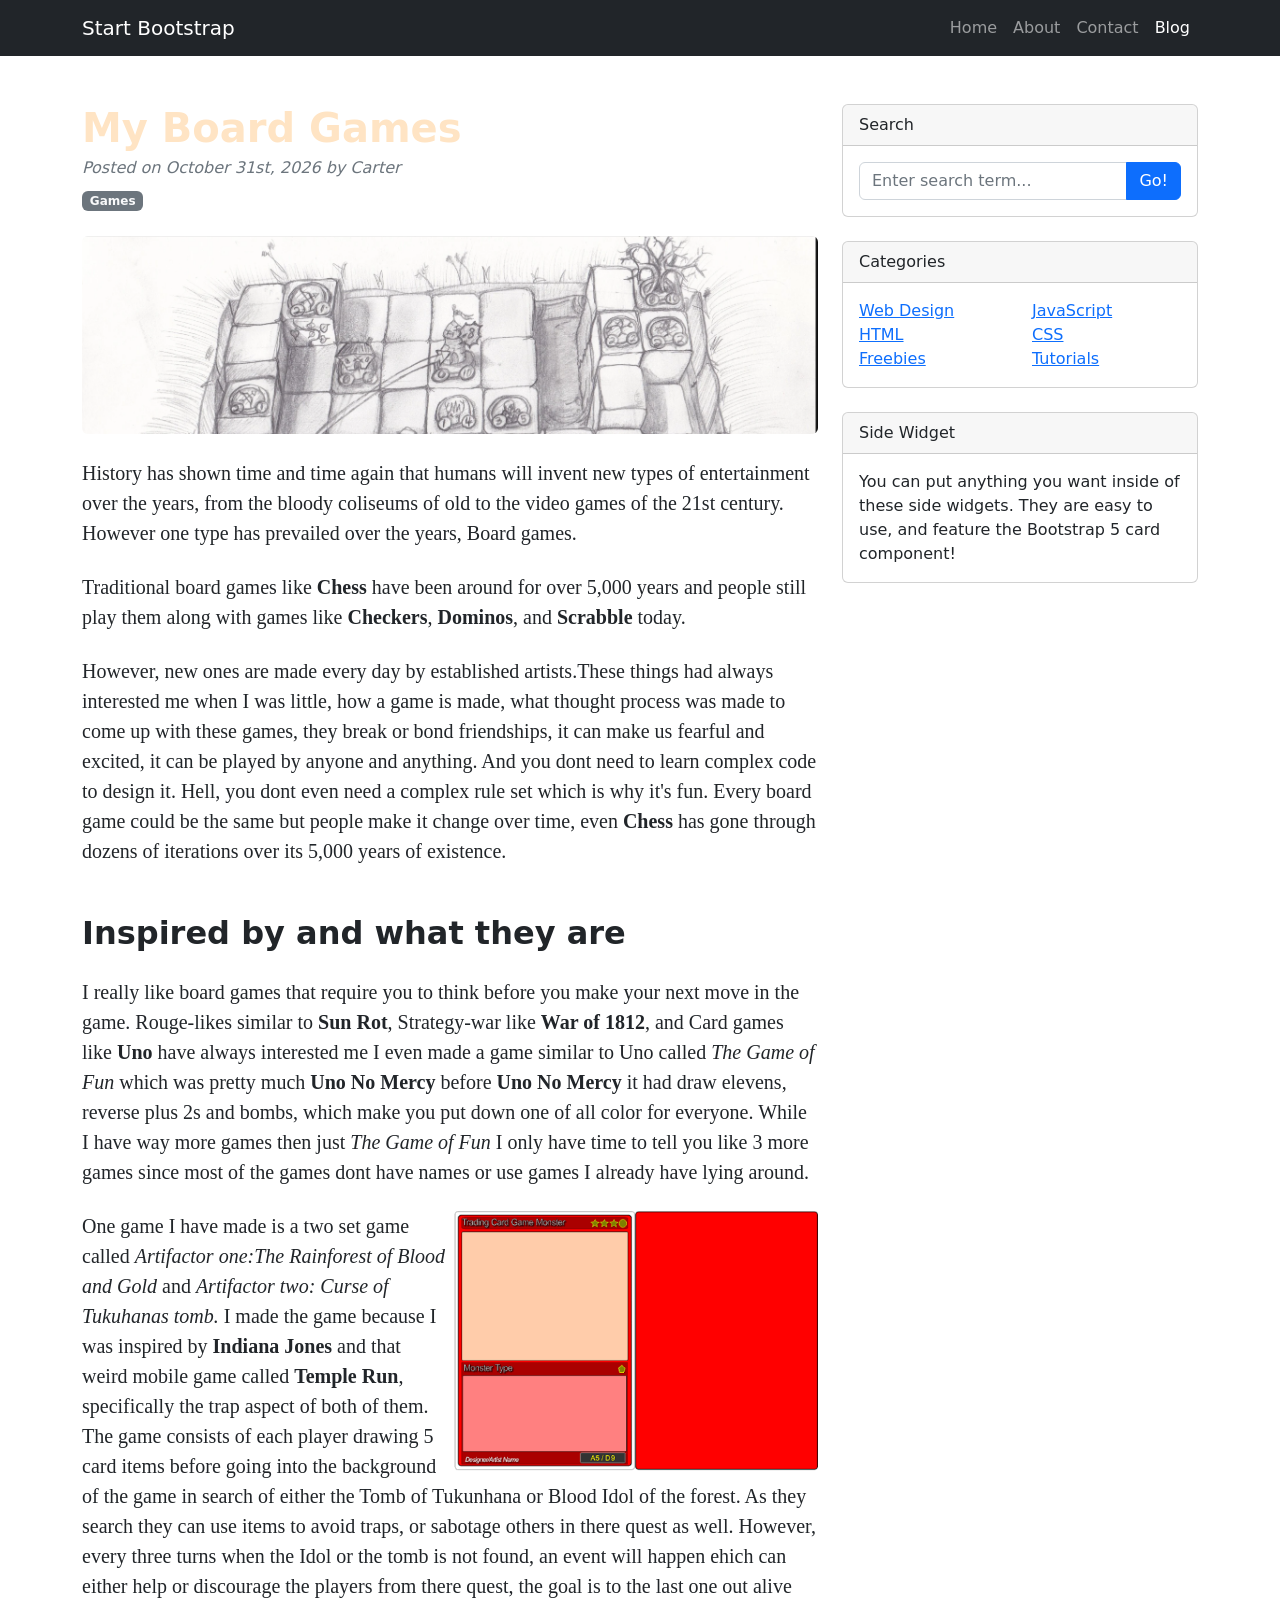
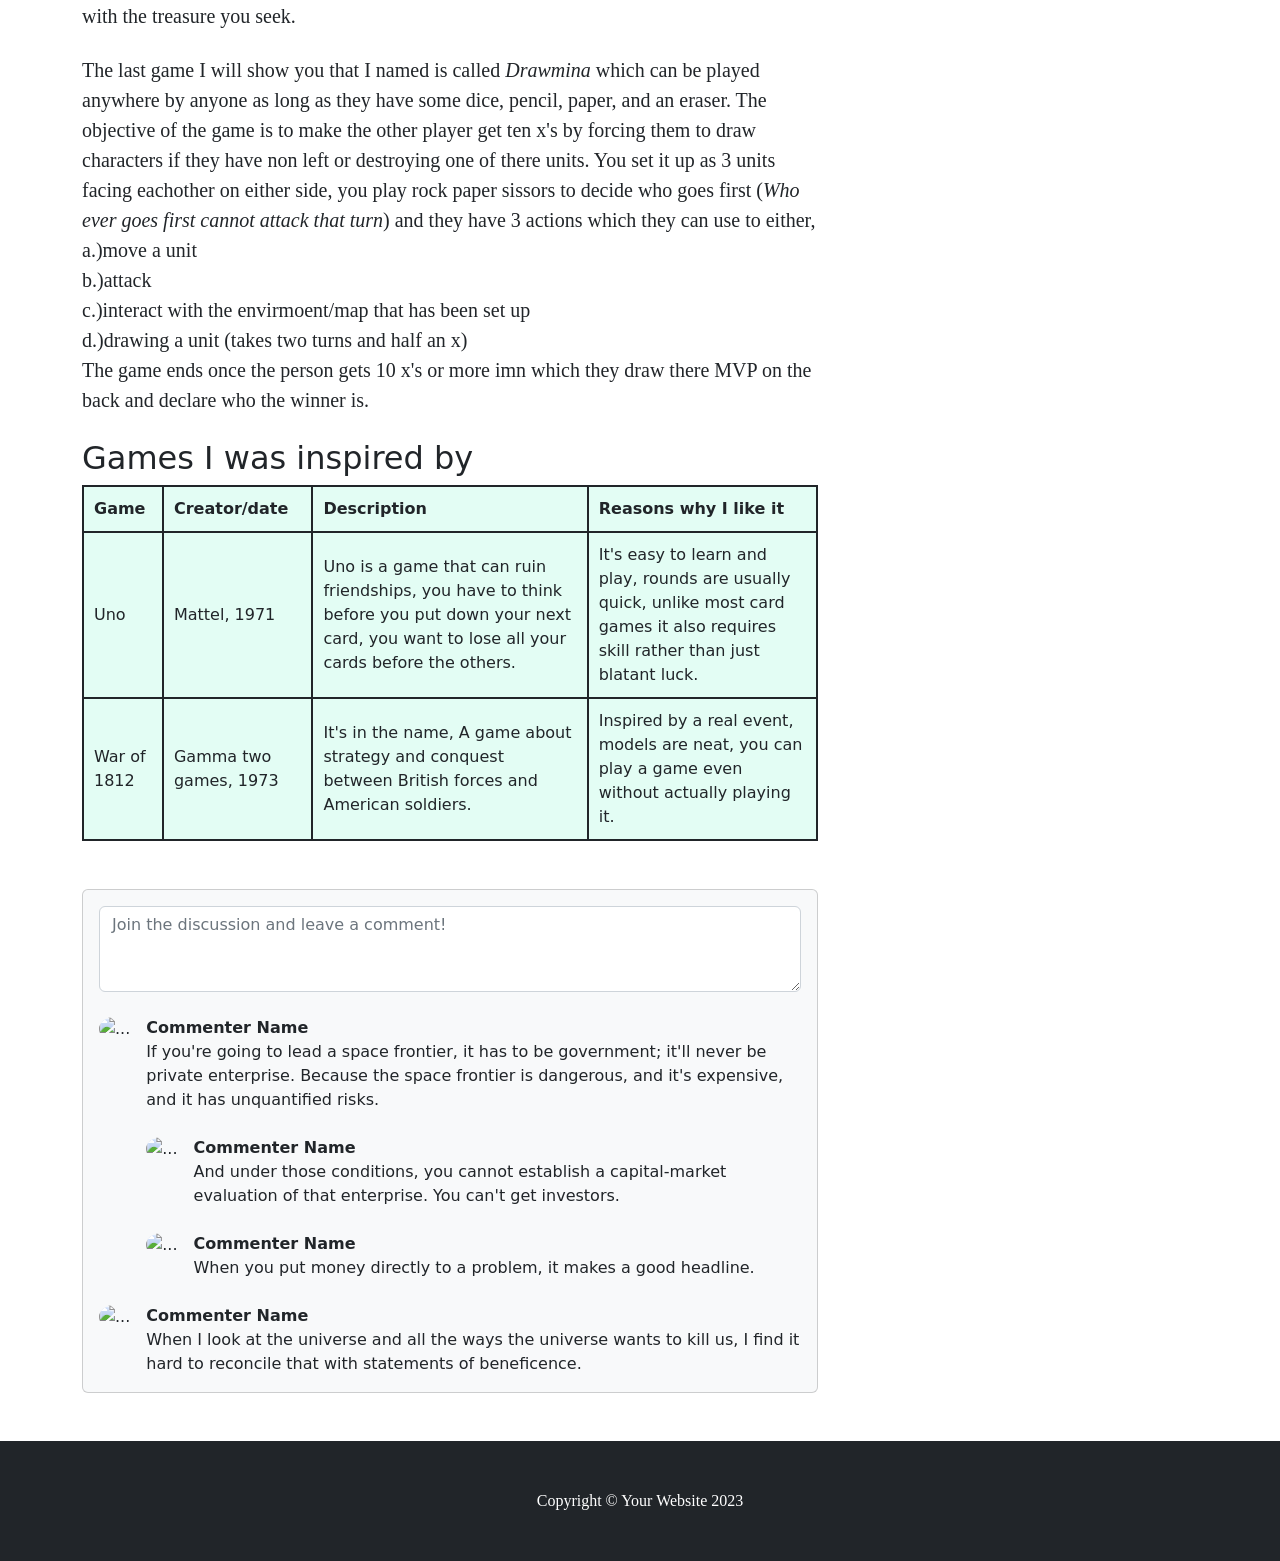
==== board-games/index.html @ 38a7ad21 "final draft" ====
<!DOCTYPE HTML>
<html lang="en"><head>
        <meta charset="utf-8">
        <meta name="viewport" content="width=device-width, initial-scale=1, shrink-to-fit=no">
        <meta name="description" content="">
        <meta name="author" content="">
        <title>Blog Post - Board Games</title>
        <!-- Favicon-->
        <link rel="icon" type="image/x-icon" href="favicon.ico">
        <!-- Core theme CSS (includes Bootstrap) - DON'T TOUCH THIS-->
        <link href="styles.css" rel="stylesheet">
        <!-- YOUR STYLES go in style.css, not styles.css! -->
        <link href="style.css" rel="stylesheet"> 
    </head>
    <body>
        <!-- Responsive navbar-->
        <nav class="navbar navbar-expand-lg navbar-dark bg-dark">
            <div class="container">
                <a class="navbar-brand" href="#!">Start Bootstrap</a>
                <button class="navbar-toggler" type="button" data-bs-toggle="collapse" data-bs-target="#navbarSupportedContent" aria-controls="navbarSupportedContent" aria-expanded="false" aria-label="Toggle navigation"><span class="navbar-toggler-icon"></span></button>
                <div class="collapse navbar-collapse" id="navbarSupportedContent">
                    <ul class="navbar-nav ms-auto mb-2 mb-lg-0">
                        <li class="nav-item"><a class="nav-link" href="../index.html">Home</a></li>
                        <li class="nav-item"><a class="nav-link" href="#!">About</a></li>
                        <li class="nav-item"><a class="nav-link" href="#!">Contact</a></li>
                        <li class="nav-item"><a class="nav-link active" aria-current="page" href="#">Blog</a></li>
                    </ul>
                </div>
            </div>
        </nav>
        <!-- Page content-->
        <div class="container mt-5">
            <div class="row">
                <div class="col-lg-8">
                    <!-- Post content-->
                    <article>
                        <!-- Post header-->
                        <header class="mb-4">
                            <!-- Post title-->
                            <h1 class="fw-bolder mb-1">My Board Games</h1>
                            <!-- Post meta content-->
                            <div class="text-muted fst-italic mb-2">Posted on October 31st, 2026 by Carter</div>
                            <!-- Post categories-->
                            <a class="badge bg-secondary text-decoration-none link-light" href="../index.html">Games</a>
                        </header>
                        <!-- Preview image figure-->
                        <figure class="mb-4"><img class="img-fluid rounded" src="banner.png" alt="..."></figure>
                        <!-- Post content-->
                        <section class="mb-5">
                            <p class="fs-5 mb-4">History has shown time and time again that humans will invent new types of entertainment over the years, from the bloody coliseums of old to the video games of the 21st century. However one type has prevailed over the years, Board games. </p>
                            <p class="fs-5 mb-4">Traditional board games like <strong>Chess</strong> have been around for over 5,000 years and people still play them along with games like <strong>Checkers</strong>, <strong>Dominos</strong>, and <strong>Scrabble</strong> today.</p>
                            <p class="fs-5 mb-4"> However, new ones are made every day by established artists.These things had always interested me when I was little, how a game is made, what thought process was made to come up with these games, they break or bond friendships, it can make us fearful and excited, it can be played by anyone and anything. And you dont need to learn complex code to design it. Hell, you dont even need a complex rule set which is why it's fun. Every board game could be the same but people make it change over time, even <strong>Chess</strong> has gone through dozens of iterations over its 5,000 years of existence.</p>
                            <h2 class="fw-bolder mb-4 mt-5">Inspired by and what they are</h2>
                            <p class="fs-5 mb-4">I really like board games that require you to think before you make your next move in the game. Rouge-likes similar to <strong>Sun Rot</strong>, Strategy-war like <strong>War of 1812</strong>, and Card games like <strong>Uno</strong> have always interested me I even made a game similar to Uno called <em>The Game of Fun</em> which was pretty much <strong>Uno No Mercy</strong> before <strong>Uno No Mercy</strong> it had draw elevens, reverse plus 2s and bombs, which make you put down one of all color for everyone. While I have way more games then just <em>The Game of Fun</em> I only have time to tell you like 3 more games since most of the games dont have names or use games I already have lying around. </p>
                            <img src="redcard.png" width="50%" align="right">
                            <p class="fs-5 mb-4">One game I have made is a two set game called <em>Artifactor one:The Rainforest of Blood and Gold</em> and <em>Artifactor two: Curse of Tukuhanas tomb.</em> I made the game because I was inspired by <strong>Indiana Jones</strong> and that weird mobile game called <strong>Temple Run</strong>, specifically the trap aspect of both of them. The game consists of each player drawing 5 card items before going into the background of the game in search of either the Tomb of Tukunhana or Blood Idol of the forest. As they search they can use items to avoid traps, or sabotage others in there quest as well. However, every three turns when the Idol or the tomb is not found, an event will happen ehich can either help or discourage the players from there quest, the goal is to the last one out alive with the treasure you seek. </p>
                            <p class="fs-5 mb-4">The last game I will show you that I named is called <em>Drawmina</em> which can be played anywhere by anyone as long as they have some dice, pencil, paper, and an eraser. The objective of the game is to make the other player get ten x's by forcing them to draw characters if they have non left or destroying one of there units. You set it up as 3 units facing eachother on either side, you play rock paper sissors to decide who goes first (<em>Who ever goes first cannot attack that turn</em>) and they have 3 actions which they can use to either, 
                                <br>a.)move a unit
                                <br>b.)attack 
                                <br>c.)interact with the envirmoent/map that has been set up
                                <br>d.)drawing a unit (takes two turns and half an x)
                                <br>The game ends once the person gets 10 x's or more imn which they draw there MVP on the back and declare who the winner is.
                            </p>
                            <h2>Games I was inspired by</h2>
                            <table>
                                <tr>
                                    <th>
                                        Game
                                    </th>
                                    <th>
                                        Creator/date
                                    </th>
                                    <th>
                                        Description
                                    </th>
                                    <th>
                                        Reasons why I like it
                                    </th>
                                </tr>
                                <tr>
                                    <td>
                                        Uno
                                    </td>
                                    <td>
                                        Mattel, 1971
                                    </td>
                                    <td>
                                        Uno is a game that can ruin friendships, you have to think before you put down your next card, you want to lose all your cards before the others.
                                    </td>
                                    <td>
                                        It's easy to learn and play, rounds are usually quick, unlike most card games it also requires skill rather than just blatant luck.
                                    </td>
                                </tr>
                                <tr>
                                    <td>
                                        War of 1812
                                    </td>
                                    <td>
                                        Gamma two games, 1973
                                    </td>
                                    <td>
                                        It's in the name, A game about strategy and conquest between British forces and American soldiers.
                                    </td>
                                    <td>
                                        Inspired by a real event, models are neat, you can play a game even without actually playing it.
                                    </td>
                                </tr>
                            </table>
                        </section>
                    </article>
                    <!-- Comments section-->
                    <section class="mb-5">
                        <div class="card bg-light">
                            <div class="card-body">
                                <!-- Comment form-->
                                <form class="mb-4"><textarea class="form-control" rows="3" placeholder="Join the discussion and leave a comment!"></textarea></form>
                                <!-- Comment with nested comments-->
                                <div class="d-flex mb-4">
                                    <!-- Parent comment-->
                                    <div class="flex-shrink-0"><img class="rounded-circle" src="https://dummyimage.com/50x50/ced4da/6c757d.jpg" alt="..."></div>
                                    <div class="ms-3">
                                        <div class="fw-bold">Commenter Name</div>
                                        If you're going to lead a space frontier, it has to be government; it'll never be private enterprise. Because the space frontier is dangerous, and it's expensive, and it has unquantified risks.
                                        <!-- Child comment 1-->
                                        <div class="d-flex mt-4">
                                            <div class="flex-shrink-0"><img class="rounded-circle" src="https://dummyimage.com/50x50/ced4da/6c757d.jpg" alt="..."></div>
                                            <div class="ms-3">
                                                <div class="fw-bold">Commenter Name</div>
                                                And under those conditions, you cannot establish a capital-market evaluation of that enterprise. You can't get investors.
                                            </div>
                                        </div>
                                        <!-- Child comment 2-->
                                        <div class="d-flex mt-4">
                                            <div class="flex-shrink-0"><img class="rounded-circle" src="https://dummyimage.com/50x50/ced4da/6c757d.jpg" alt="..."></div>
                                            <div class="ms-3">
                                                <div class="fw-bold">Commenter Name</div>
                                                When you put money directly to a problem, it makes a good headline.
                                            </div>
                                        </div>
                                    </div>
                                </div>
                                <!-- Single comment-->
                                <div class="d-flex">
                                    <div class="flex-shrink-0"><img class="rounded-circle" src="https://dummyimage.com/50x50/ced4da/6c757d.jpg" alt="..."></div>
                                    <div class="ms-3">
                                        <div class="fw-bold">Commenter Name</div>
                                        When I look at the universe and all the ways the universe wants to kill us, I find it hard to reconcile that with statements of beneficence.
                                    </div>
                                </div>
                            </div>
                        </div>
                    </section>
                </div>
                <!-- Side widgets-->
                <div class="col-lg-4">
                    <!-- Search widget-->
                    <div class="card mb-4">
                        <div class="card-header">Search</div>
                        <div class="card-body">
                            <div class="input-group">
                                <input class="form-control" type="text" placeholder="Enter search term..." aria-label="Enter search term..." aria-describedby="button-search">
                                <button class="btn btn-primary" id="button-search" type="button">Go!</button>
                            </div>
                        </div>
                    </div>
                    <!-- Categories widget-->
                    <div class="card mb-4">
                        <div class="card-header">Categories</div>
                        <div class="card-body">
                            <div class="row">
                                <div class="col-sm-6">
                                    <ul class="list-unstyled mb-0">
                                        <li><a href="#!">Web Design</a></li>
                                        <li><a href="#!">HTML</a></li>
                                        <li><a href="#!">Freebies</a></li>
                                    </ul>
                                </div>
                                <div class="col-sm-6">
                                    <ul class="list-unstyled mb-0">
                                        <li><a href="#!">JavaScript</a></li>
                                        <li><a href="#!">CSS</a></li>
                                        <li><a href="#!">Tutorials</a></li>
                                    </ul>
                                </div>
                            </div>
                        </div>
                    </div>
                    <!-- Side widget-->
                    <div class="card mb-4">
                        <div class="card-header">Side Widget</div>
                        <div class="card-body">You can put anything you want inside of these side widgets. They are easy to use, and feature the Bootstrap 5 card component!</div>
                    </div>
                </div>
            </div>
        </div>
        <!-- Footer-->
        <footer class="py-5 bg-dark">
            <div class="container"><p class="m-0 text-center text-white">Copyright © Your Website 2023</p></div>
        </footer>
        <!-- Bootstrap core JS-->
        <script src="https://cdn.jsdelivr.net/npm/bootstrap@5.2.3/dist/js/bootstrap.bundle.min.js"></script>
        <!-- Core theme JS-->
        <script src="js/scripts.js"></script>
    

</body></html>
---- board-games/style.css ----
/* LEAVE THESE */

/* NEW CSS HERE */
h1 {color:bisque;}
table, th, td {
    background-color:rgb(227, 253, 244); 
    border:2px solid;
    padding:10px
}
p {font-family:Georgia;}
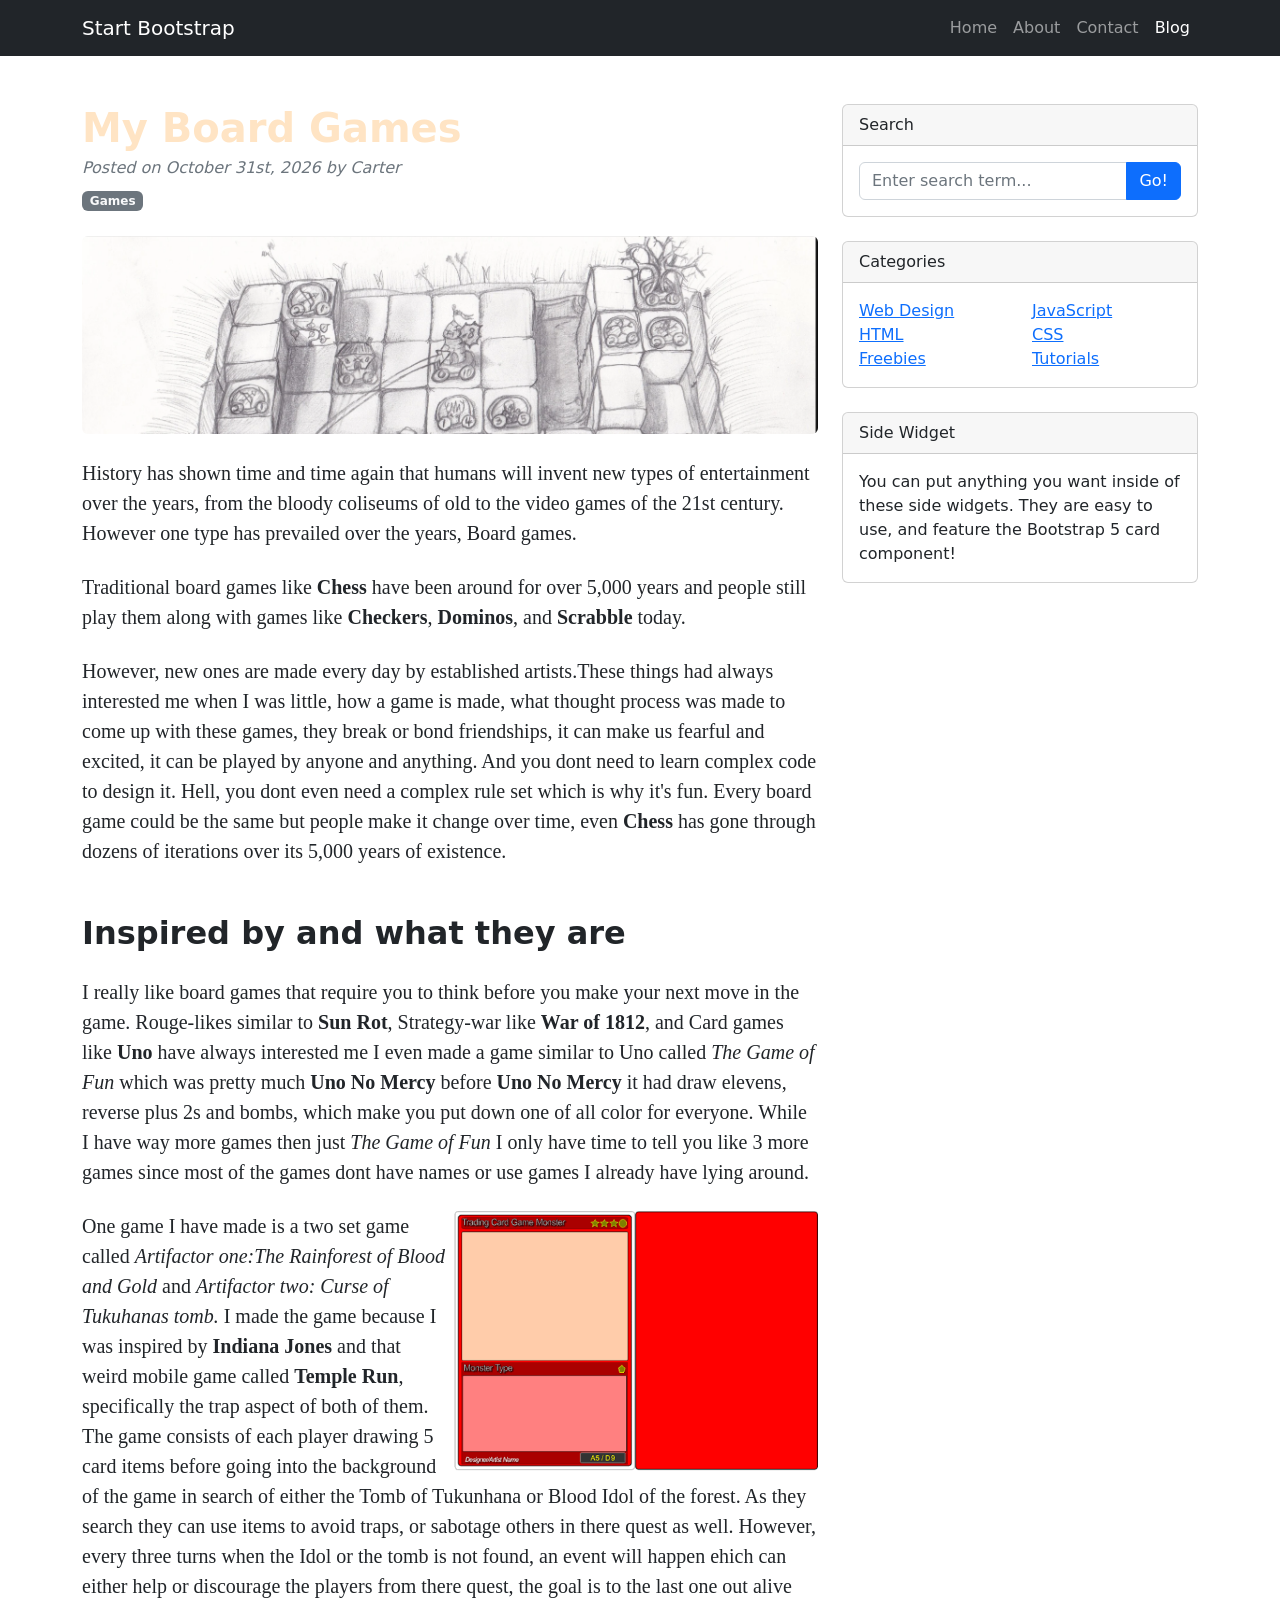
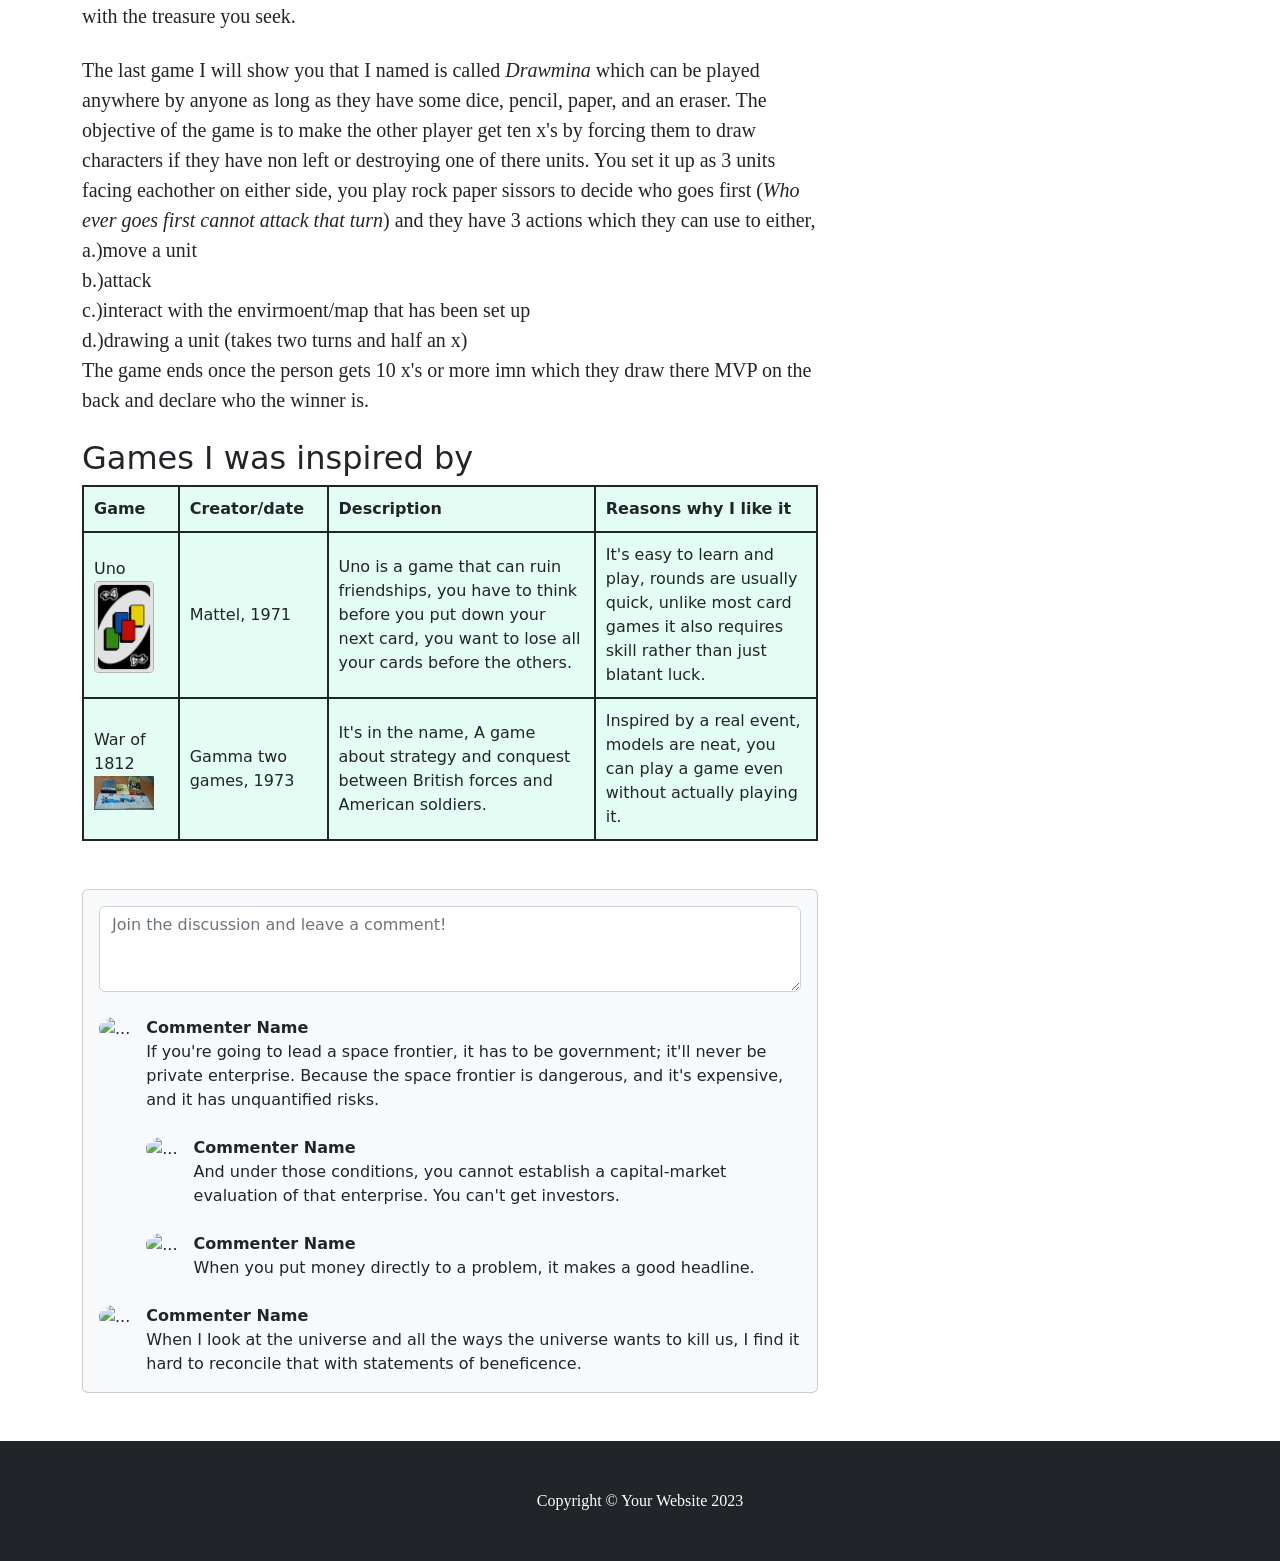
==== commit a422752f: "Add yar images" ====
--- a/board-games/index.html
+++ b/board-games/index.html
@@ -80,6 +80,7 @@
                                 <tr>
                                     <td>
                                         Uno
+                                        <a href="uno.jpg"><img src="uno.jpg" width="60px"></a>
                                     </td>
                                     <td>
                                         Mattel, 1971
@@ -94,6 +95,7 @@
                                 <tr>
                                     <td>
                                         War of 1812
+                                        <a href="1812.png"><img src="1812.png" width=60px></a>
                                     </td>
                                     <td>
                                         Gamma two games, 1973
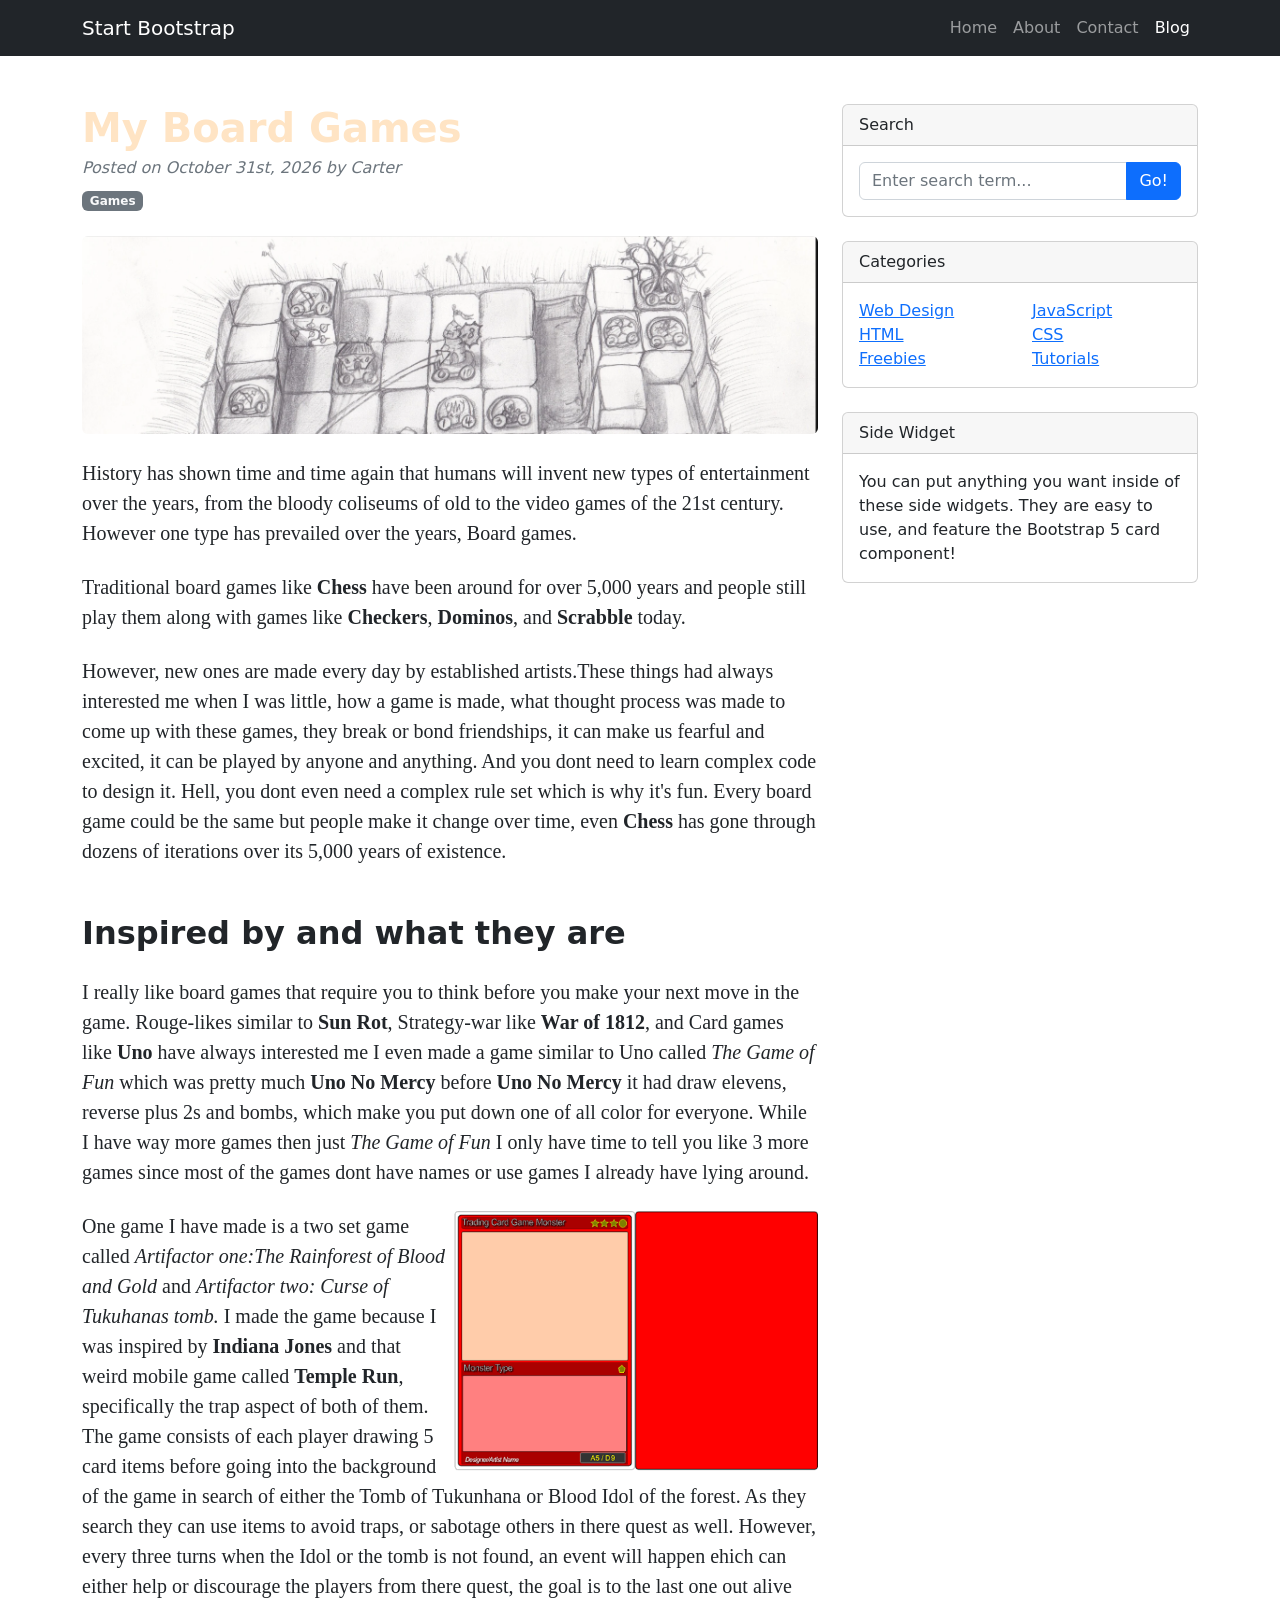
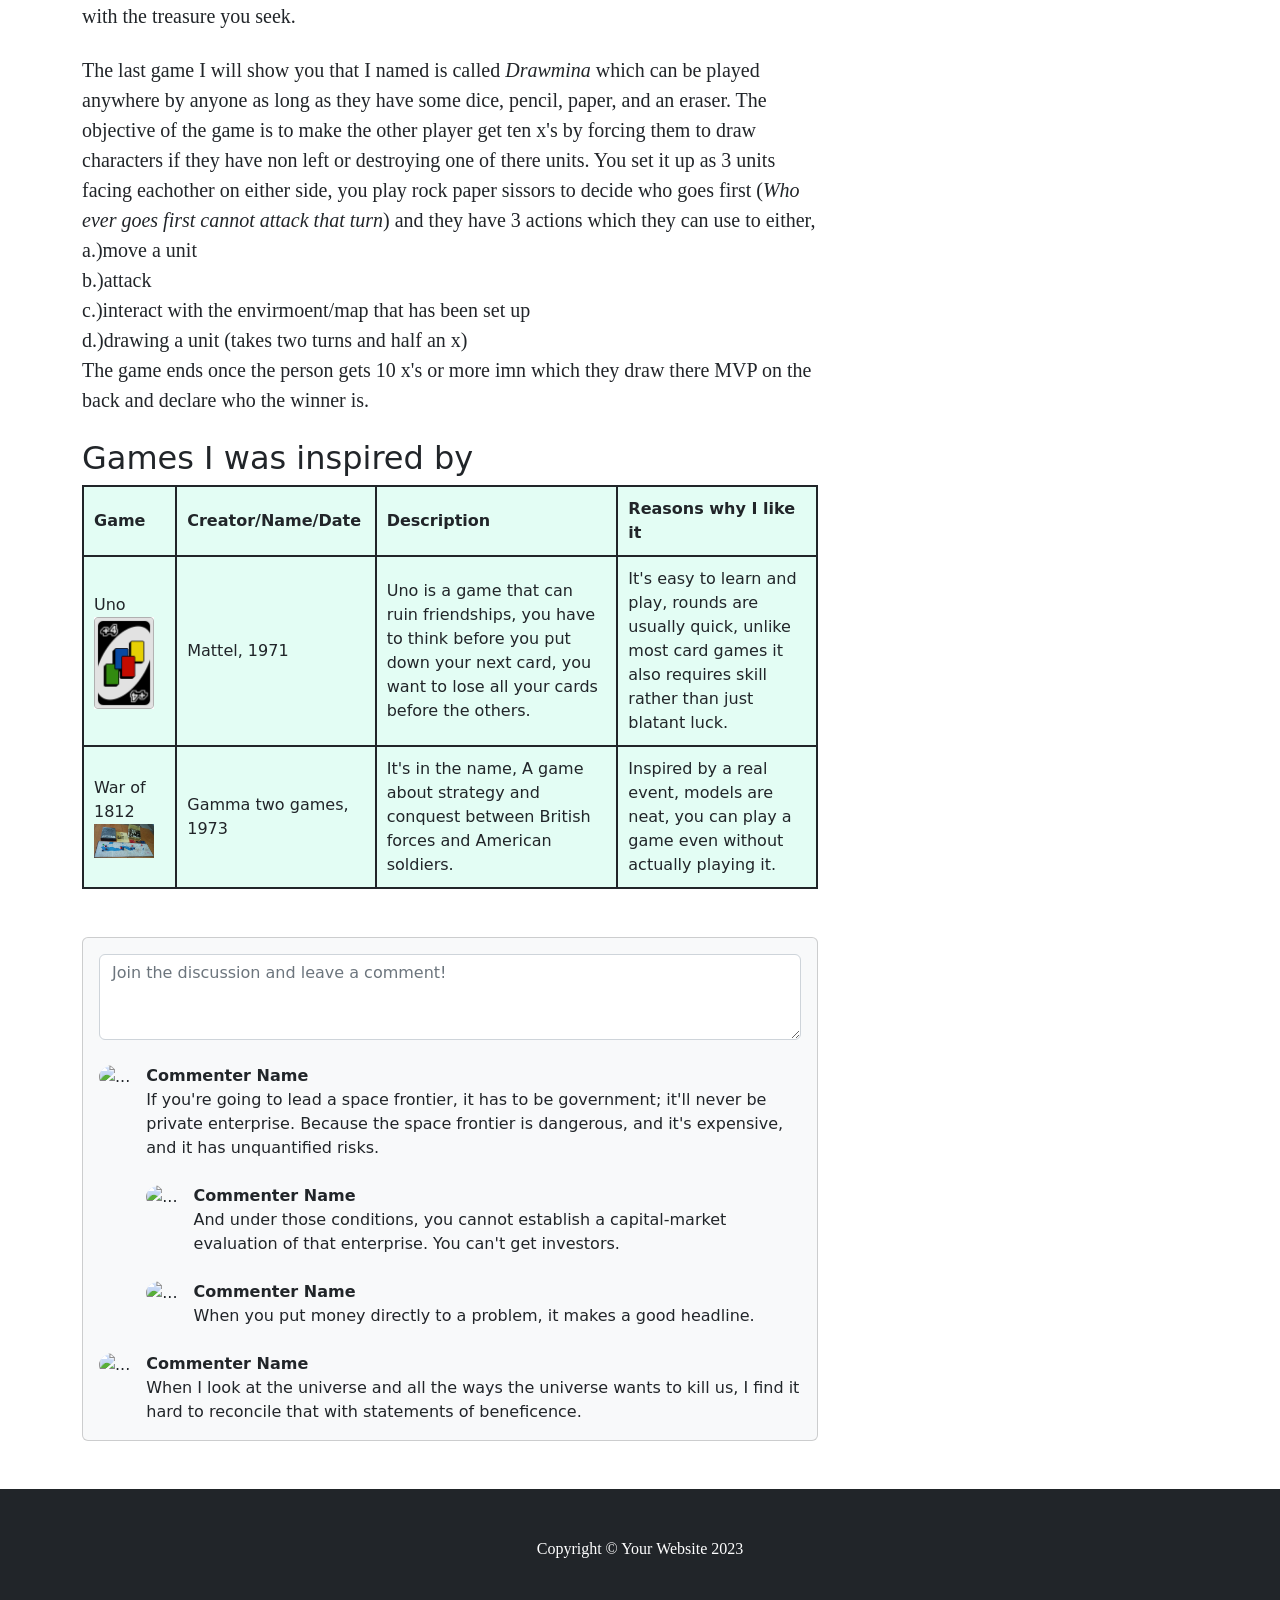
==== commit 3a17bf8f: "um11111" ====
--- a/board-games/index.html
+++ b/board-games/index.html
@@ -68,7 +68,7 @@
                                         Game
                                     </th>
                                     <th>
-                                        Creator/date
+                                        Creator/Name/Date
                                     </th>
                                     <th>
                                         Description
@@ -83,6 +83,7 @@
                                         <a href="uno.jpg"><img src="uno.jpg" width="60px"></a>
                                     </td>
                                     <td>
+                                       
                                         Mattel, 1971
                                     </td>
                                     <td>
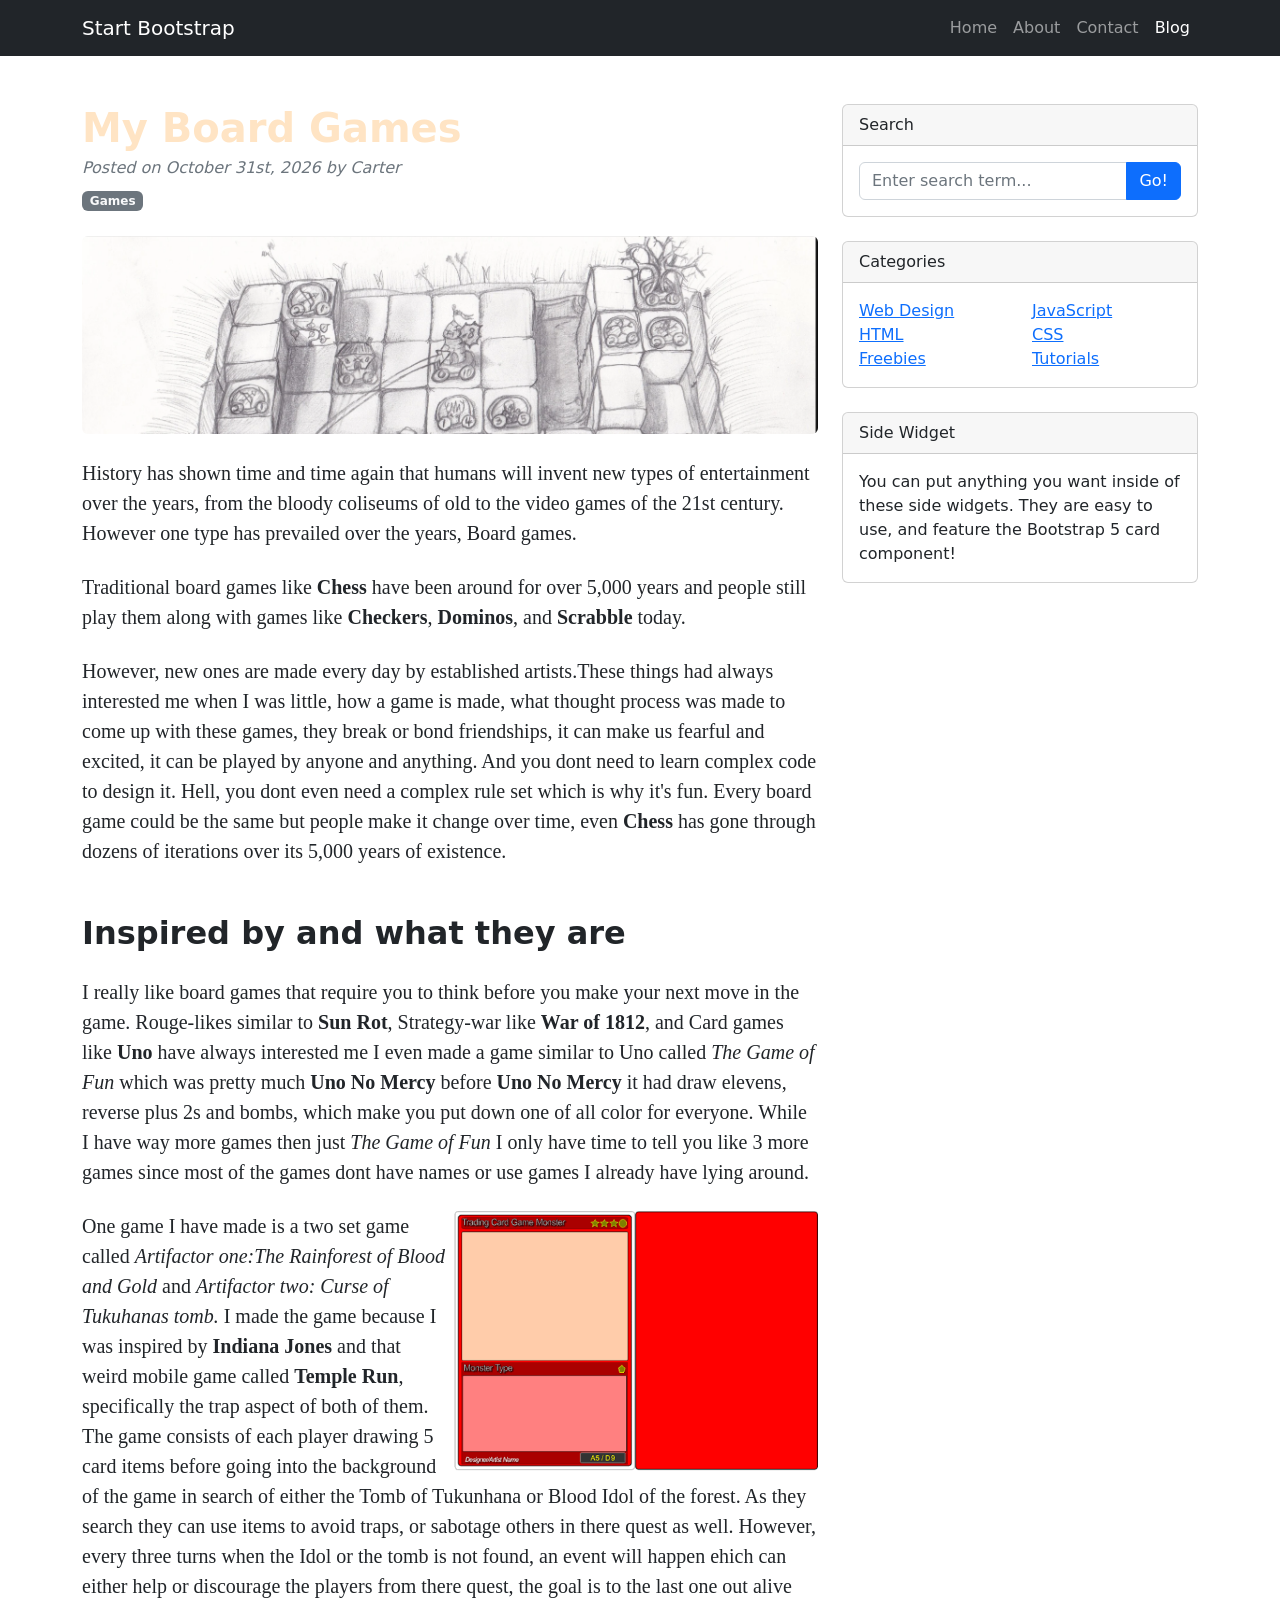
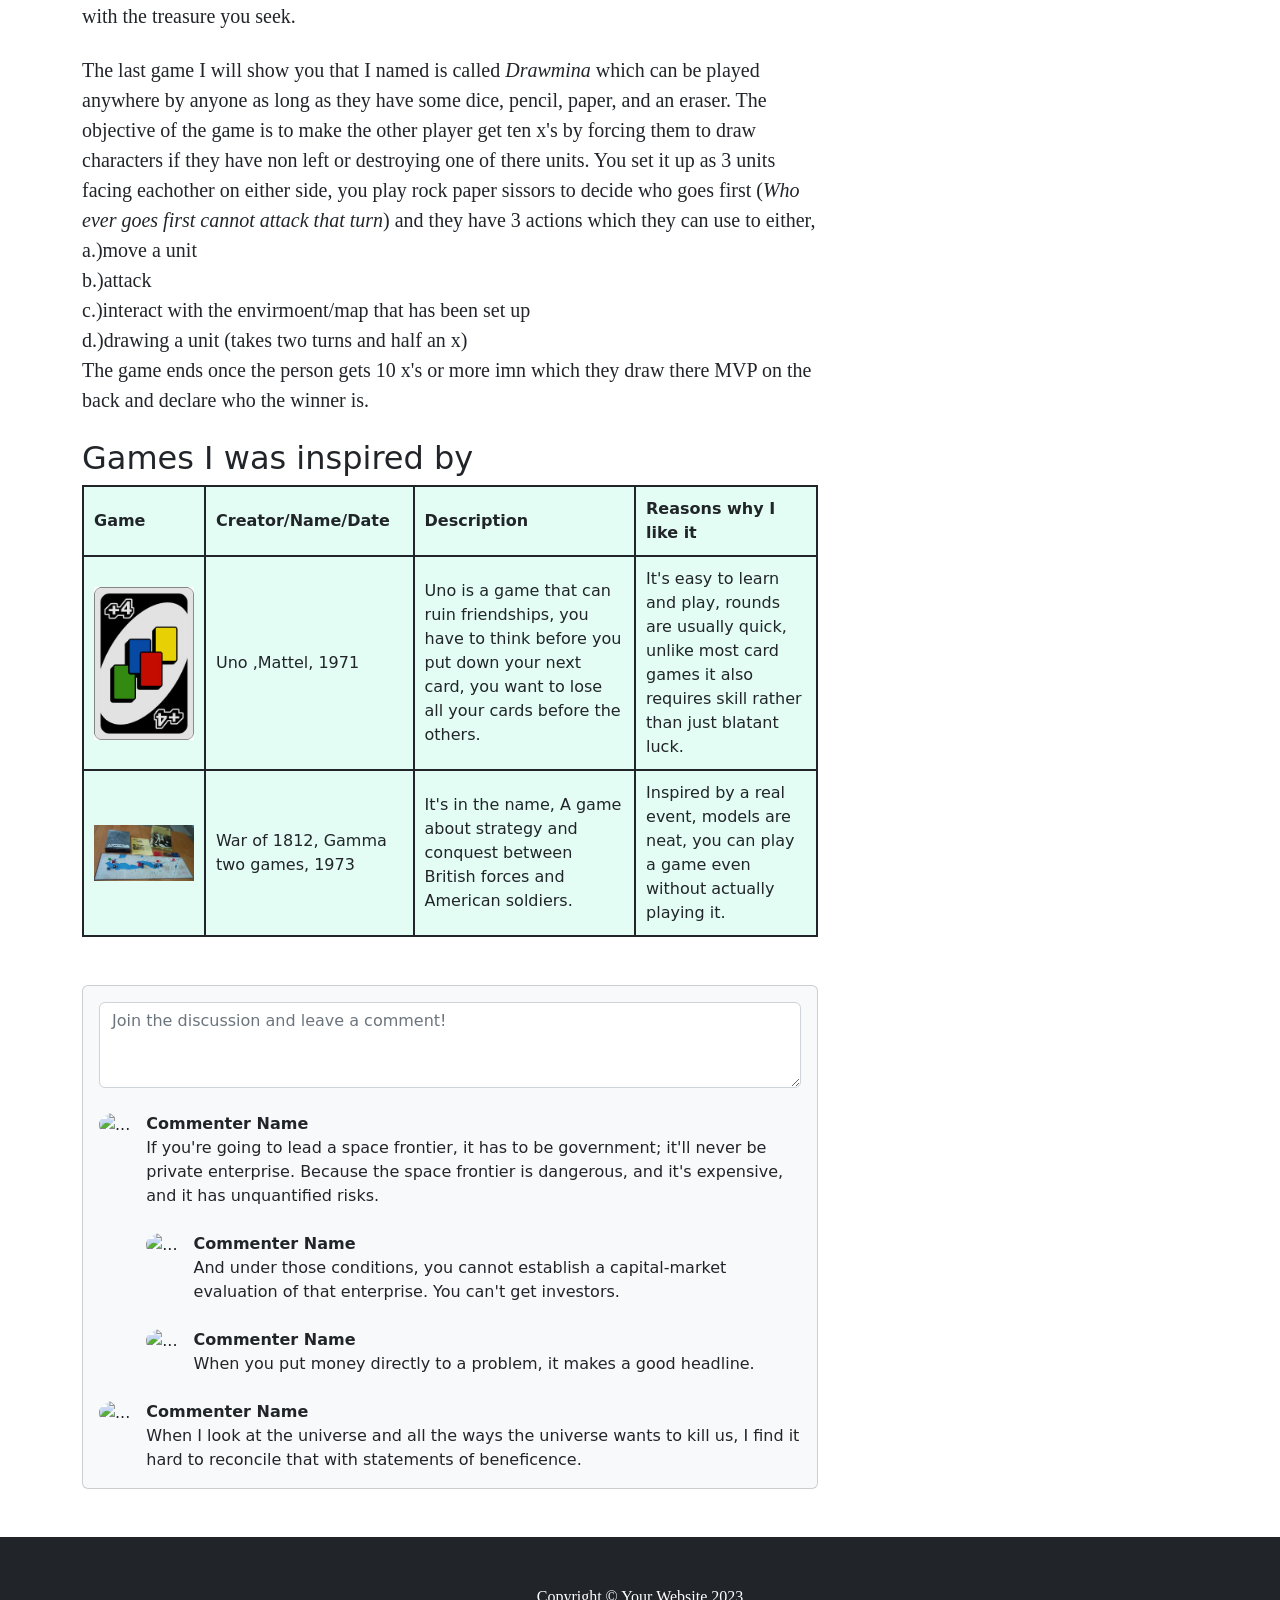
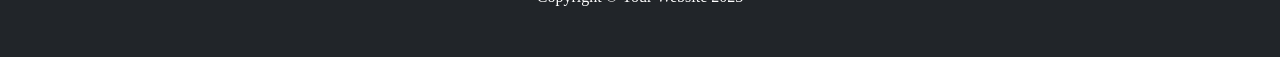
==== commit 3c0eddbe: "ONEMORETIME" ====
--- a/board-games/index.html
+++ b/board-games/index.html
@@ -79,12 +79,12 @@
                                 </tr>
                                 <tr>
                                     <td>
-                                        Uno
-                                        <a href="uno.jpg"><img src="uno.jpg" width="60px"></a>
-                                    </td>
-                                    <td>
                                        
-                                        Mattel, 1971
+                                        <a href="uno.jpg"><img src="uno.jpg" width="100px"></a>
+                                    </td>
+                                    <td>
+                                       Uno
+                                        ,Mattel, 1971
                                     </td>
                                     <td>
                                         Uno is a game that can ruin friendships, you have to think before you put down your next card, you want to lose all your cards before the others.
@@ -95,11 +95,11 @@
                                 </tr>
                                 <tr>
                                     <td>
-                                        War of 1812
-                                        <a href="1812.png"><img src="1812.png" width=60px></a>
-                                    </td>
-                                    <td>
-                                        Gamma two games, 1973
+                                        
+                                        <a href="1812.png"><img src="1812.png" width=100px></a>
+                                    </td>
+                                    <td>
+                                        War of 1812, Gamma two games, 1973
                                     </td>
                                     <td>
                                         It's in the name, A game about strategy and conquest between British forces and American soldiers.
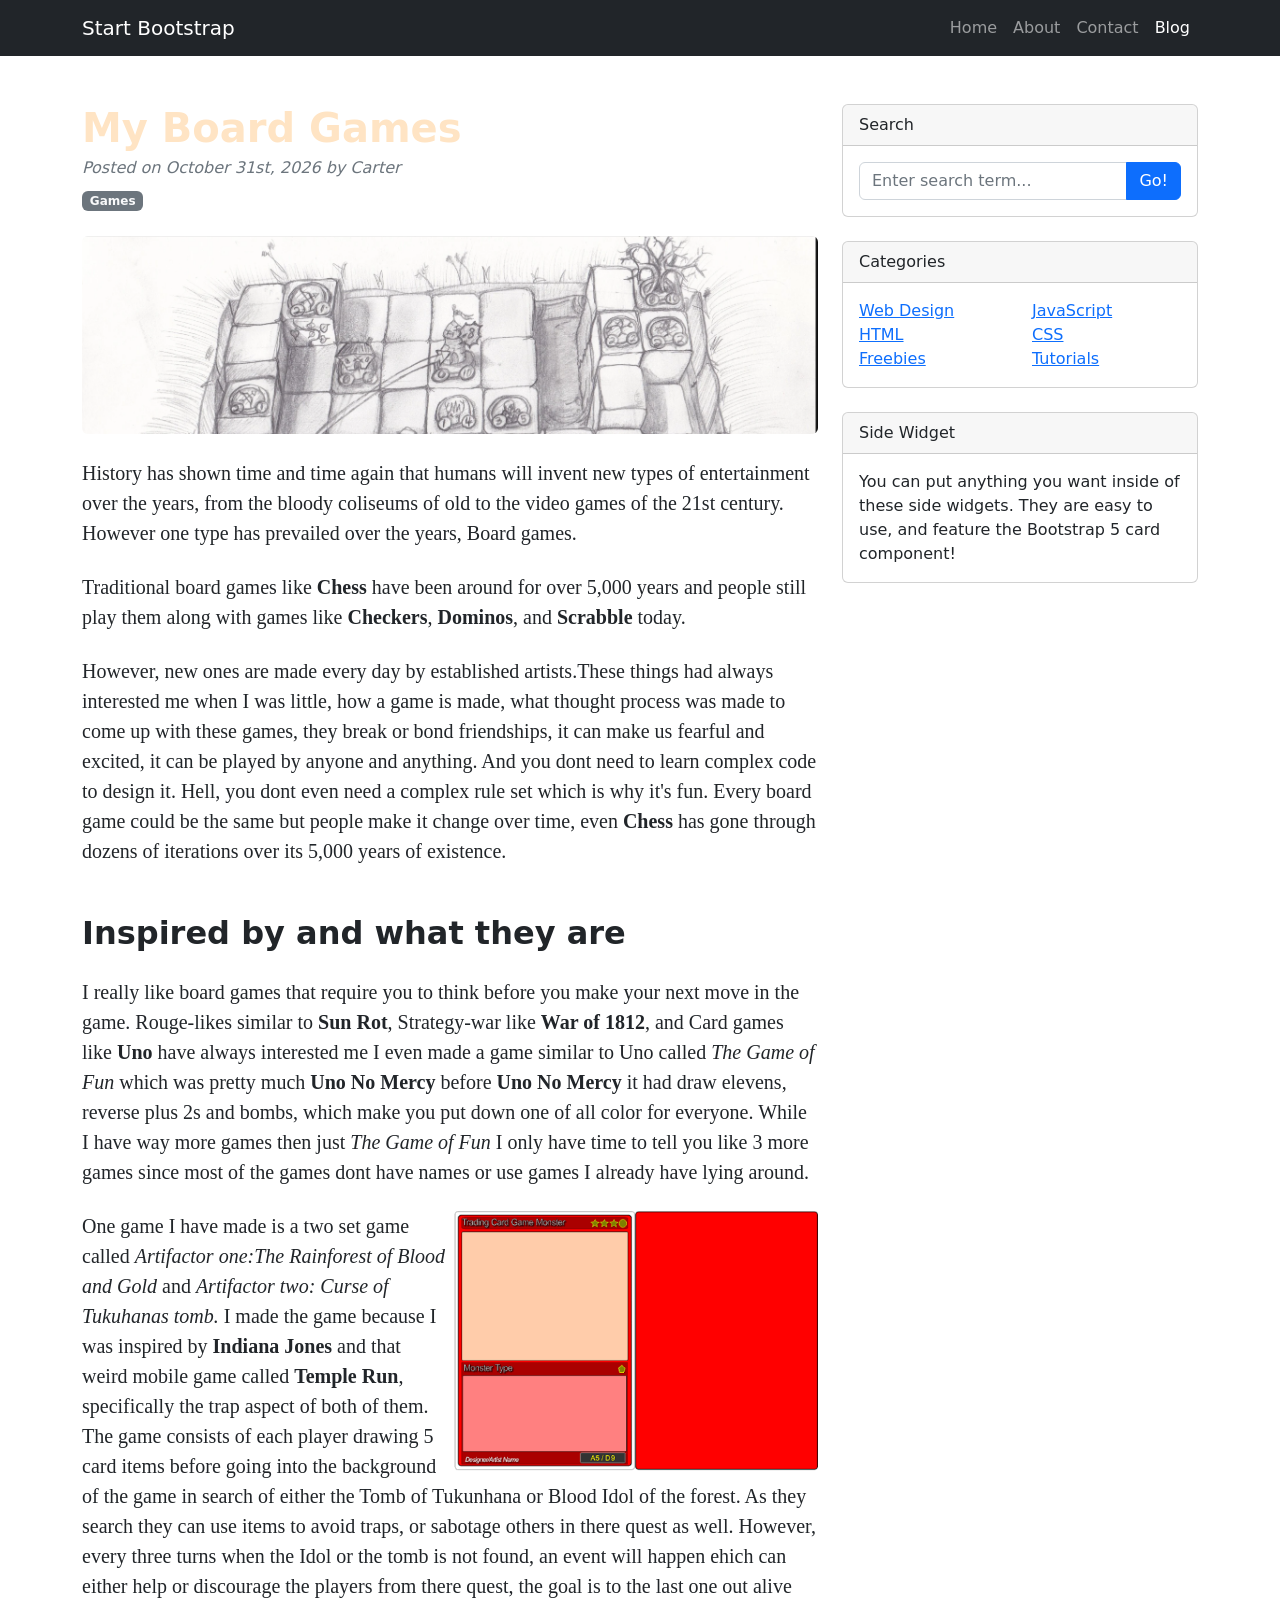
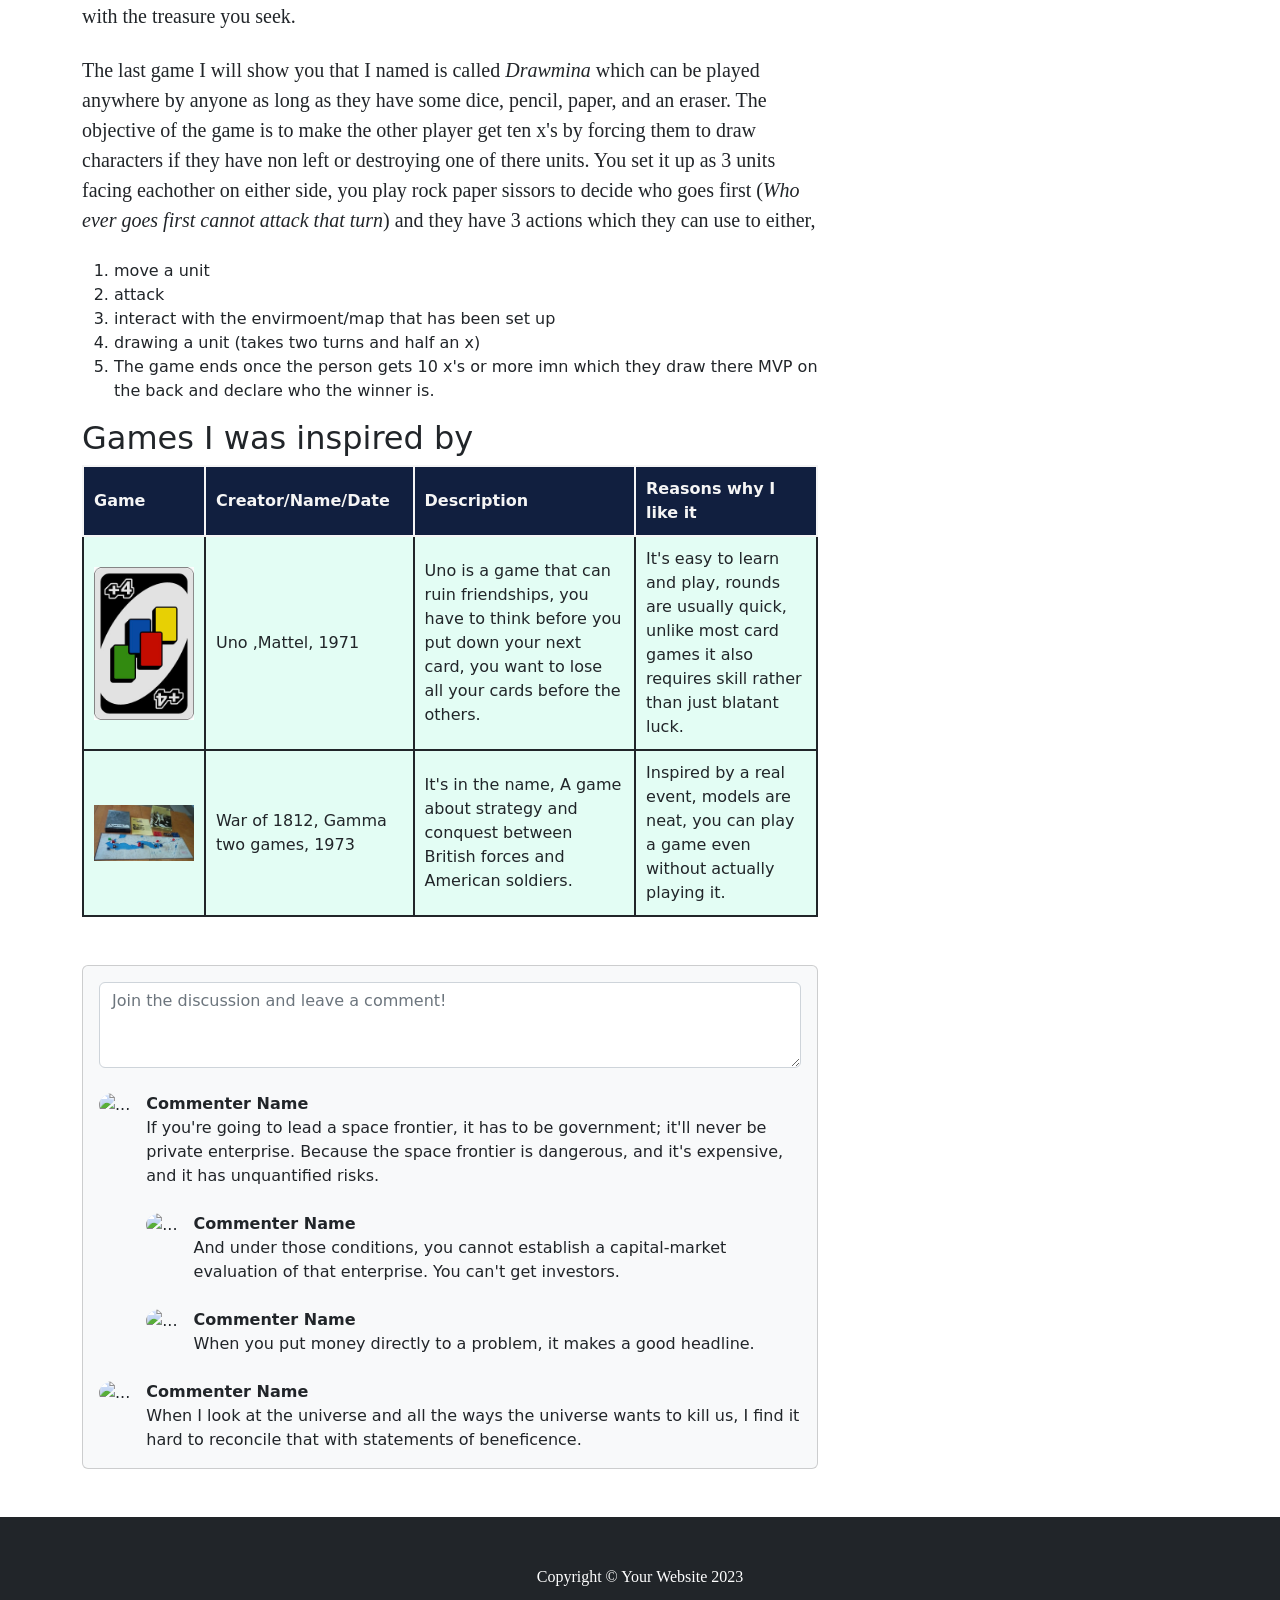
==== commit b0058d21: "List made" ====
--- a/board-games/index.html
+++ b/board-games/index.html
@@ -54,12 +54,14 @@
                             <p class="fs-5 mb-4">I really like board games that require you to think before you make your next move in the game. Rouge-likes similar to <strong>Sun Rot</strong>, Strategy-war like <strong>War of 1812</strong>, and Card games like <strong>Uno</strong> have always interested me I even made a game similar to Uno called <em>The Game of Fun</em> which was pretty much <strong>Uno No Mercy</strong> before <strong>Uno No Mercy</strong> it had draw elevens, reverse plus 2s and bombs, which make you put down one of all color for everyone. While I have way more games then just <em>The Game of Fun</em> I only have time to tell you like 3 more games since most of the games dont have names or use games I already have lying around. </p>
                             <img src="redcard.png" width="50%" align="right">
                             <p class="fs-5 mb-4">One game I have made is a two set game called <em>Artifactor one:The Rainforest of Blood and Gold</em> and <em>Artifactor two: Curse of Tukuhanas tomb.</em> I made the game because I was inspired by <strong>Indiana Jones</strong> and that weird mobile game called <strong>Temple Run</strong>, specifically the trap aspect of both of them. The game consists of each player drawing 5 card items before going into the background of the game in search of either the Tomb of Tukunhana or Blood Idol of the forest. As they search they can use items to avoid traps, or sabotage others in there quest as well. However, every three turns when the Idol or the tomb is not found, an event will happen ehich can either help or discourage the players from there quest, the goal is to the last one out alive with the treasure you seek. </p>
-                            <p class="fs-5 mb-4">The last game I will show you that I named is called <em>Drawmina</em> which can be played anywhere by anyone as long as they have some dice, pencil, paper, and an eraser. The objective of the game is to make the other player get ten x's by forcing them to draw characters if they have non left or destroying one of there units. You set it up as 3 units facing eachother on either side, you play rock paper sissors to decide who goes first (<em>Who ever goes first cannot attack that turn</em>) and they have 3 actions which they can use to either, 
-                                <br>a.)move a unit
-                                <br>b.)attack 
-                                <br>c.)interact with the envirmoent/map that has been set up
-                                <br>d.)drawing a unit (takes two turns and half an x)
-                                <br>The game ends once the person gets 10 x's or more imn which they draw there MVP on the back and declare who the winner is.
+                            <p class="fs-5 mb-4">The last game I will show you that I named is called <em>Drawmina</em> which can be played anywhere by anyone as long as they have some dice, pencil, paper, and an eraser. The objective of the game is to make the other player get ten x's by forcing them to draw characters if they have non left or destroying one of there units. You set it up as 3 units facing eachother on either side, you play rock paper sissors to decide who goes first (<em>Who ever goes first cannot attack that turn</em>) and they have 3 actions which they can use to either,
+                                <ol> 
+                                <li>move a unit</li>
+                                <li>attack</li> 
+                                <li>interact with the envirmoent/map that has been set up</li>
+                                <li>drawing a unit (takes two turns and half an x)</li>
+                                <li>The game ends once the person gets 10 x's or more imn which they draw there MVP on the back and declare who the winner is.</li>
+                                </ol>
                             </p>
                             <h2>Games I was inspired by</h2>
                             <table>
--- a/board-games/style.css
+++ b/board-games/style.css
@@ -2,9 +2,15 @@
 
 /* NEW CSS HERE */
 h1 {color:bisque;}
-table, th, td {
+table , tr, td {
     background-color:rgb(227, 253, 244); 
     border:2px solid;
     padding:10px
 }
 p {font-family:Georgia;}
+th{
+    background-color:rgb(17, 31, 63);
+    color:whitesmoke;
+    border:2px solid;
+    padding:10px
+}
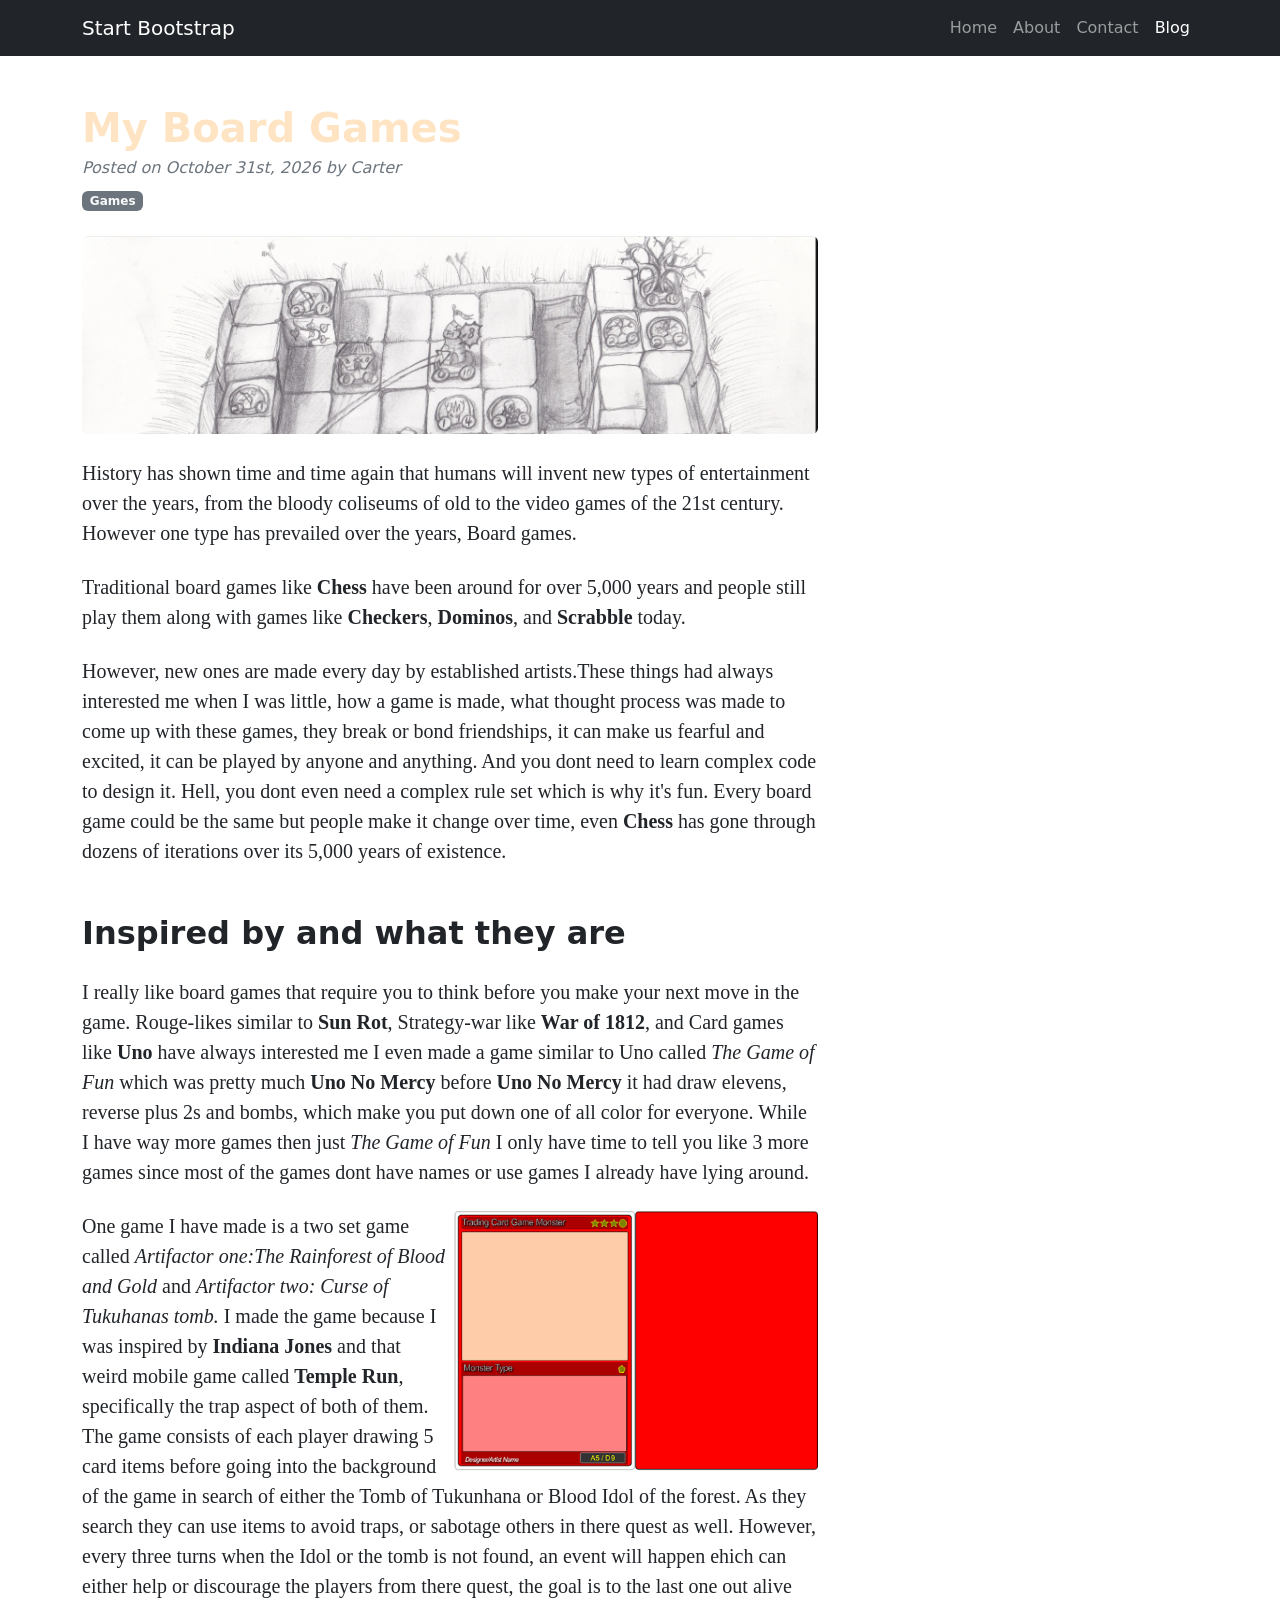
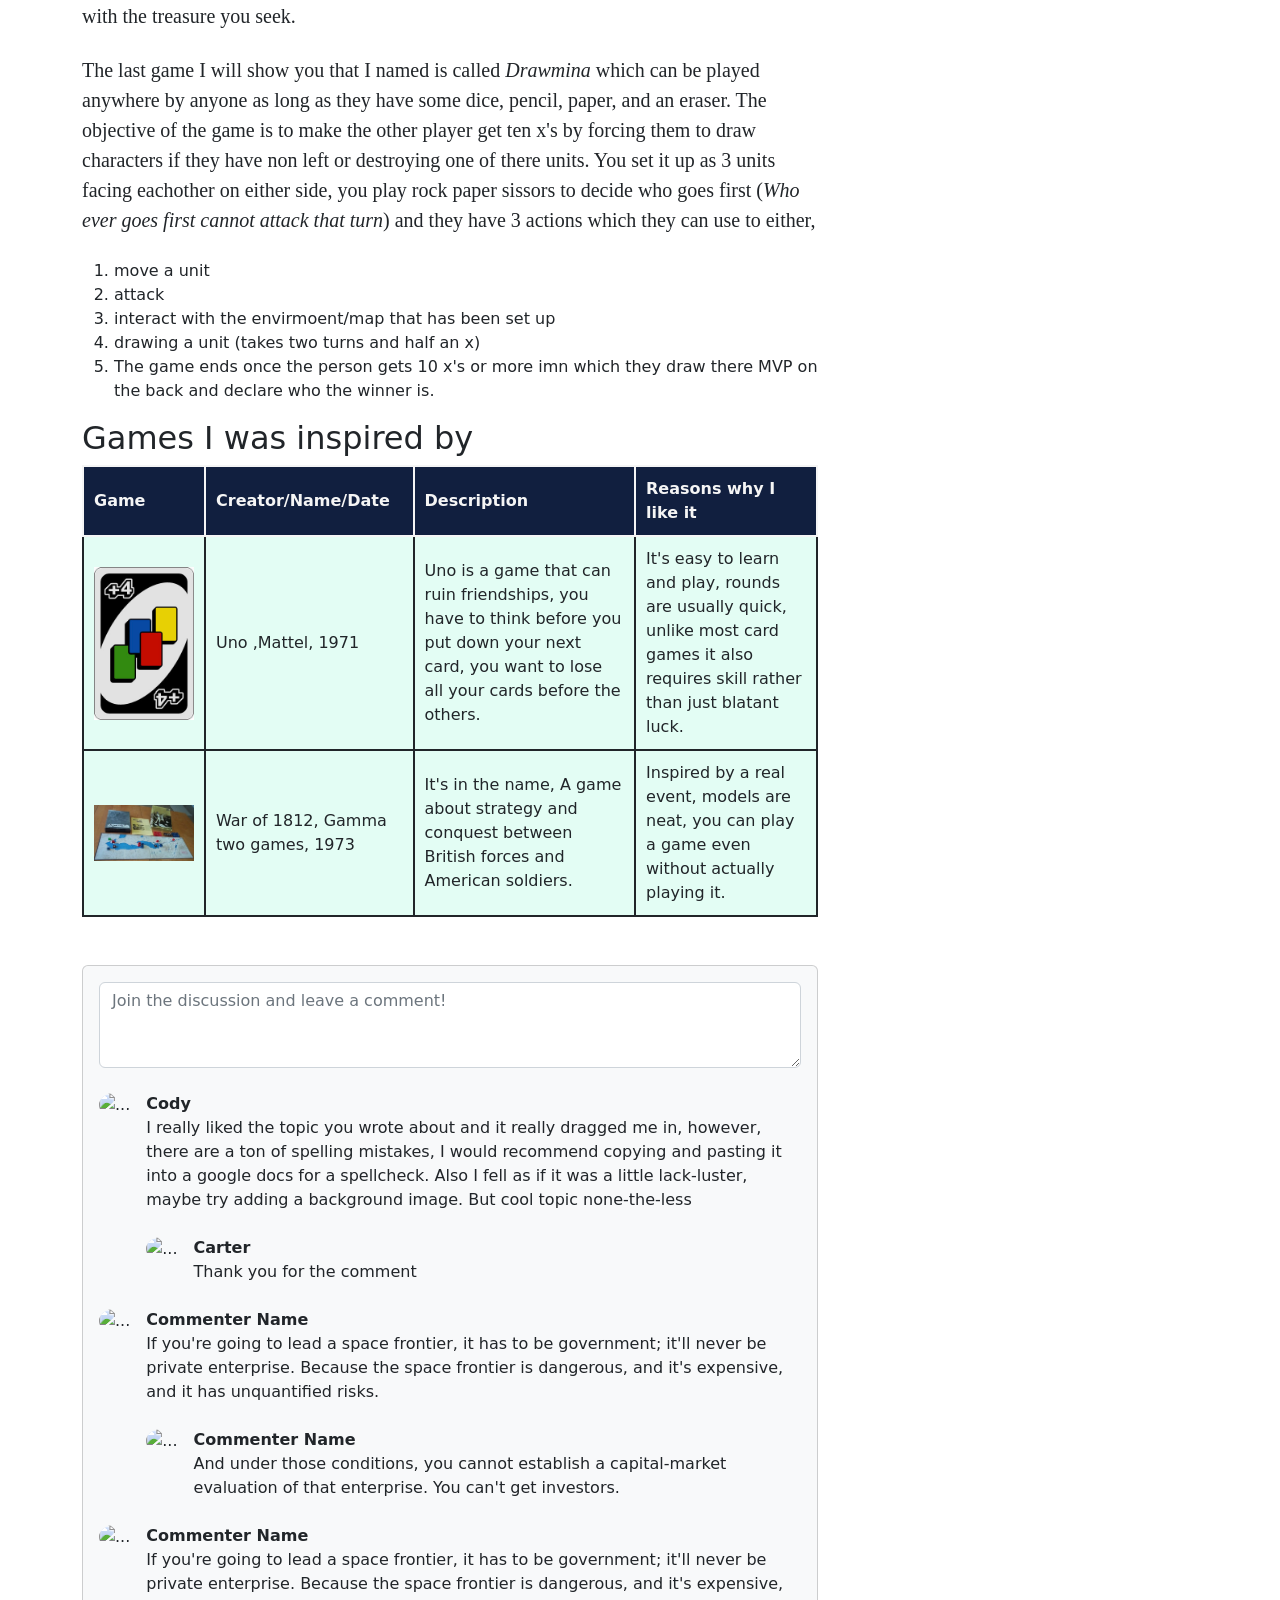
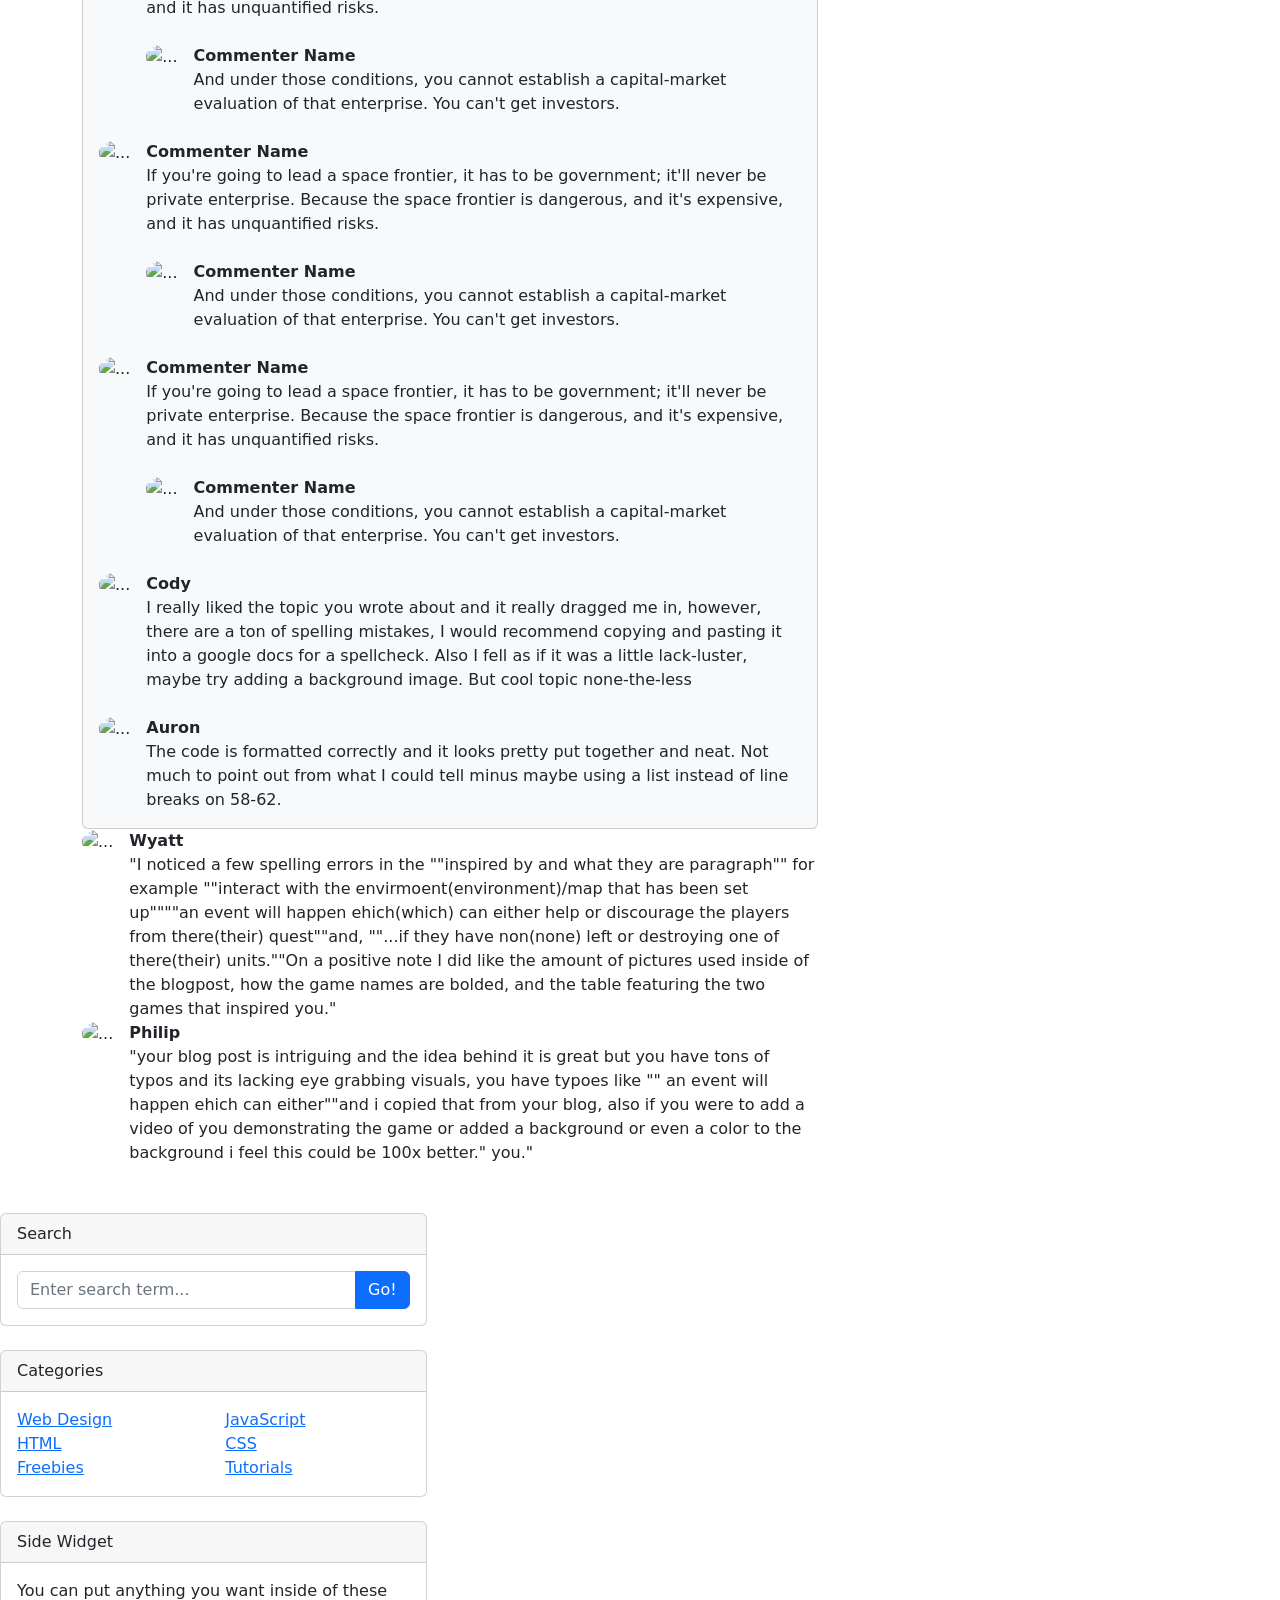
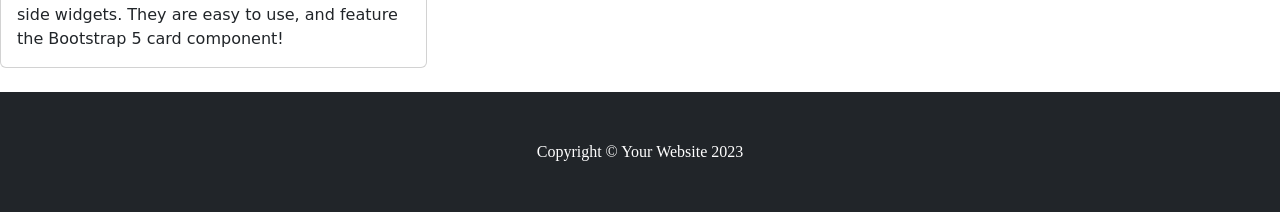
==== commit 99531bfc: "comments" ====
--- a/board-games/index.html
+++ b/board-games/index.html
@@ -120,36 +120,118 @@
                                 <!-- Comment form-->
                                 <form class="mb-4"><textarea class="form-control" rows="3" placeholder="Join the discussion and leave a comment!"></textarea></form>
                                 <!-- Comment with nested comments-->
+                                  <div class="d-flex mb-4">
+                                    <!-- Parent comment-->
+                                    <div class="flex-shrink-0"><img class="rounded-circle" src="https://live.staticflickr.com/5309/5628182402_24e735e892_b.jpg" width="50px" height="50px" alt="..."></div>
+                                    <div class="ms-3">
+                                        <div class="fw-bold">Cody</div>
+                                        I really liked the topic you wrote about and it really dragged me in, however, there are a ton of spelling mistakes, I would recommend copying and pasting it into a google docs for a spellcheck. Also I fell as if it was a little lack-luster, maybe try adding a background image. But cool topic none-the-less
+                                        <!-- Child comment 1-->
+                                        <div class="d-flex mt-4">
+                                            <div class="flex-shrink-0"><img class="rounded-circle" src="https://dummyimage.com/50x50/ced4da/6c757d.jpg" alt="..."></div>
+                                            <div class="ms-3">
+                                                <div class="fw-bold">Carter</div>
+                                                Thank you for the comment
+                                            </div>
+                                        </div>
+                                    </div>
+                                </div>
+                                 <div class="d-flex mb-4">
+                                    <!-- Parent comment-->
+                                    <div class="flex-shrink-0"><img class="rounded-circle" src="https://dummyimage.com/50x50/ced4da/6c757d.jpg" alt="..."></div>
+                                    <div class="ms-3">
+                                        <div class="fw-bold">Commenter Name</div>
+                                        If you're going to lead a space frontier, it has to be government; it'll never be private enterprise. Because the space frontier is dangerous, and it's expensive, and it has unquantified risks.
+                                        <!-- Child comment 1-->
+                                        <div class="d-flex mt-4">
+                                            <div class="flex-shrink-0"><img class="rounded-circle" src="https://dummyimage.com/50x50/ced4da/6c757d.jpg" alt="..."></div>
+                                            <div class="ms-3">
+                                                <div class="fw-bold">Commenter Name</div>
+                                                And under those conditions, you cannot establish a capital-market evaluation of that enterprise. You can't get investors.
+                                            </div>
+                                        </div>
+                                    </div>
+                                </div>
+                                 <div class="d-flex mb-4">
+                                    <!-- Parent comment-->
+                                    <div class="flex-shrink-0"><img class="rounded-circle" src="https://dummyimage.com/50x50/ced4da/6c757d.jpg" alt="..."></div>
+                                    <div class="ms-3">
+                                        <div class="fw-bold">Commenter Name</div>
+                                        If you're going to lead a space frontier, it has to be government; it'll never be private enterprise. Because the space frontier is dangerous, and it's expensive, and it has unquantified risks.
+                                        <!-- Child comment 1-->
+                                        <div class="d-flex mt-4">
+                                            <div class="flex-shrink-0"><img class="rounded-circle" src="https://dummyimage.com/50x50/ced4da/6c757d.jpg" alt="..."></div>
+                                            <div class="ms-3">
+                                                <div class="fw-bold">Commenter Name</div>
+                                                And under those conditions, you cannot establish a capital-market evaluation of that enterprise. You can't get investors.
+                                            </div>
+                                        </div>
+                                    </div>
+                                </div>
+                                 <div class="d-flex mb-4">
+                                    <!-- Parent comment-->
+                                    <div class="flex-shrink-0"><img class="rounded-circle" src="https://dummyimage.com/50x50/ced4da/6c757d.jpg" alt="..."></div>
+                                    <div class="ms-3">
+                                        <div class="fw-bold">Commenter Name</div>
+                                        If you're going to lead a space frontier, it has to be government; it'll never be private enterprise. Because the space frontier is dangerous, and it's expensive, and it has unquantified risks.
+                                        <!-- Child comment 1-->
+                                        <div class="d-flex mt-4">
+                                            <div class="flex-shrink-0"><img class="rounded-circle" src="https://dummyimage.com/50x50/ced4da/6c757d.jpg" alt="..."></div>
+                                            <div class="ms-3">
+                                                <div class="fw-bold">Commenter Name</div>
+                                                And under those conditions, you cannot establish a capital-market evaluation of that enterprise. You can't get investors.
+                                            </div>
+                                        </div>
+                                    </div>
+                                </div>
+                                 <div class="d-flex mb-4">
+                                    <!-- Parent comment-->
+                                    <div class="flex-shrink-0"><img class="rounded-circle" src="https://dummyimage.com/50x50/ced4da/6c757d.jpg" alt="..."></div>
+                                    <div class="ms-3">
+                                        <div class="fw-bold">Commenter Name</div>
+                                        If you're going to lead a space frontier, it has to be government; it'll never be private enterprise. Because the space frontier is dangerous, and it's expensive, and it has unquantified risks.
+                                        <!-- Child comment 1-->
+                                        <div class="d-flex mt-4">
+                                            <div class="flex-shrink-0"><img class="rounded-circle" src="https://dummyimage.com/50x50/ced4da/6c757d.jpg" alt="..."></div>
+                                            <div class="ms-3">
+                                                <div class="fw-bold">Commenter Name</div>
+                                                And under those conditions, you cannot establish a capital-market evaluation of that enterprise. You can't get investors.
+                                            </div>
+                                        </div>
+                                    </div>
+                                </div>
                                 <div class="d-flex mb-4">
-                                    <!-- Parent comment-->
-                                    <div class="flex-shrink-0"><img class="rounded-circle" src="https://dummyimage.com/50x50/ced4da/6c757d.jpg" alt="..."></div>
-                                    <div class="ms-3">
-                                        <div class="fw-bold">Commenter Name</div>
-                                        If you're going to lead a space frontier, it has to be government; it'll never be private enterprise. Because the space frontier is dangerous, and it's expensive, and it has unquantified risks.
-                                        <!-- Child comment 1-->
-                                        <div class="d-flex mt-4">
-                                            <div class="flex-shrink-0"><img class="rounded-circle" src="https://dummyimage.com/50x50/ced4da/6c757d.jpg" alt="..."></div>
-                                            <div class="ms-3">
-                                                <div class="fw-bold">Commenter Name</div>
-                                                And under those conditions, you cannot establish a capital-market evaluation of that enterprise. You can't get investors.
-                                            </div>
-                                        </div>
-                                        <!-- Child comment 2-->
-                                        <div class="d-flex mt-4">
-                                            <div class="flex-shrink-0"><img class="rounded-circle" src="https://dummyimage.com/50x50/ced4da/6c757d.jpg" alt="..."></div>
-                                            <div class="ms-3">
-                                                <div class="fw-bold">Commenter Name</div>
-                                                When you put money directly to a problem, it makes a good headline.
+                                    <!-- Single comment-->
+                                    <div class="flex-shrink-0"><img class="rounded-circle" src="https://live.staticflickr.com/5309/5628182402_24e735e892_b.jpg" width="50px" height="50px"alt="..."></div>
+                                    <div class="ms-3">
+                                        <div class="fw-bold">Cody</div>
+                                        I really liked the topic you wrote about and it really dragged me in, however, there are a ton of spelling mistakes, I would recommend copying and pasting it into a google docs for a spellcheck. Also I fell as if it was a little lack-luster, maybe try adding a background image. But cool topic none-the-less
+                                            </div>
+                                        </div>
+                                        <!-- Single comment-->
+                                        <div class="d-flex mt-4">
+                                            <div class="flex-shrink-0"><img class="rounded-circle" src="https://upload.wikimedia.org/wikipedia/commons/7/73/Abraham-lincoln-b.jpg" width="50px" height="50px" alt="..."></div>
+                                            <div class="ms-3">
+                                                <div class="fw-bold">Auron</div>
+                                                The code is formatted correctly and it looks pretty put together and neat. Not much to point out from what I could tell minus maybe using a list instead of line breaks on 58-62.
                                             </div>
                                         </div>
                                     </div>
                                 </div>
                                 <!-- Single comment-->
                                 <div class="d-flex">
-                                    <div class="flex-shrink-0"><img class="rounded-circle" src="https://dummyimage.com/50x50/ced4da/6c757d.jpg" alt="..."></div>
-                                    <div class="ms-3">
-                                        <div class="fw-bold">Commenter Name</div>
-                                        When I look at the universe and all the ways the universe wants to kill us, I find it hard to reconcile that with statements of beneficence.
+                                    <div class="flex-shrink-0"><img class="rounded-circle" src="https://live.staticflickr.com/5137/5547517180_dcf0b8b089_b.jpg" width="50px" height="50px"alt="..."></div>
+                                    <div class="ms-3">
+                                        <div class="fw-bold">Wyatt</div>
+                                       "I noticed a few spelling errors in the ""inspired by and what they are paragraph"" for example ""interact with the envirmoent(environment)/map that has been set up""""an event will happen ehich(which) can either help or discourage the players from there(their) quest""and, ""...if they have non(none) left or destroying one of there(their) units.""On a positive note I did like the amount of pictures used inside of the blogpost, how the game names are bolded, and the table featuring the two games that inspired you."
+                                    </div>
+                                </div>
+                                <!-- Single comment-->
+                                <div class="d-flex">
+                                    <div class="flex-shrink-0"><img class="rounded-circle" src="https://upload.wikimedia.org/wikipedia/commons/7/73/Abraham-lincoln-b.jpg" width="50px" height="50px"alt="..."></div>
+                                    <div class="ms-3">
+                                        <div class="fw-bold">Philip</div>
+                                       "your blog post is intriguing and the idea behind it is great but you have tons of typos and its lacking eye grabbing visuals, you have typoes like "" an event will happen ehich can either""and i copied that from your blog, also if you were to add a video of you demonstrating the game or added a background or even a color to the background i feel this could be 100x better." you."
                                     </div>
                                 </div>
                             </div>
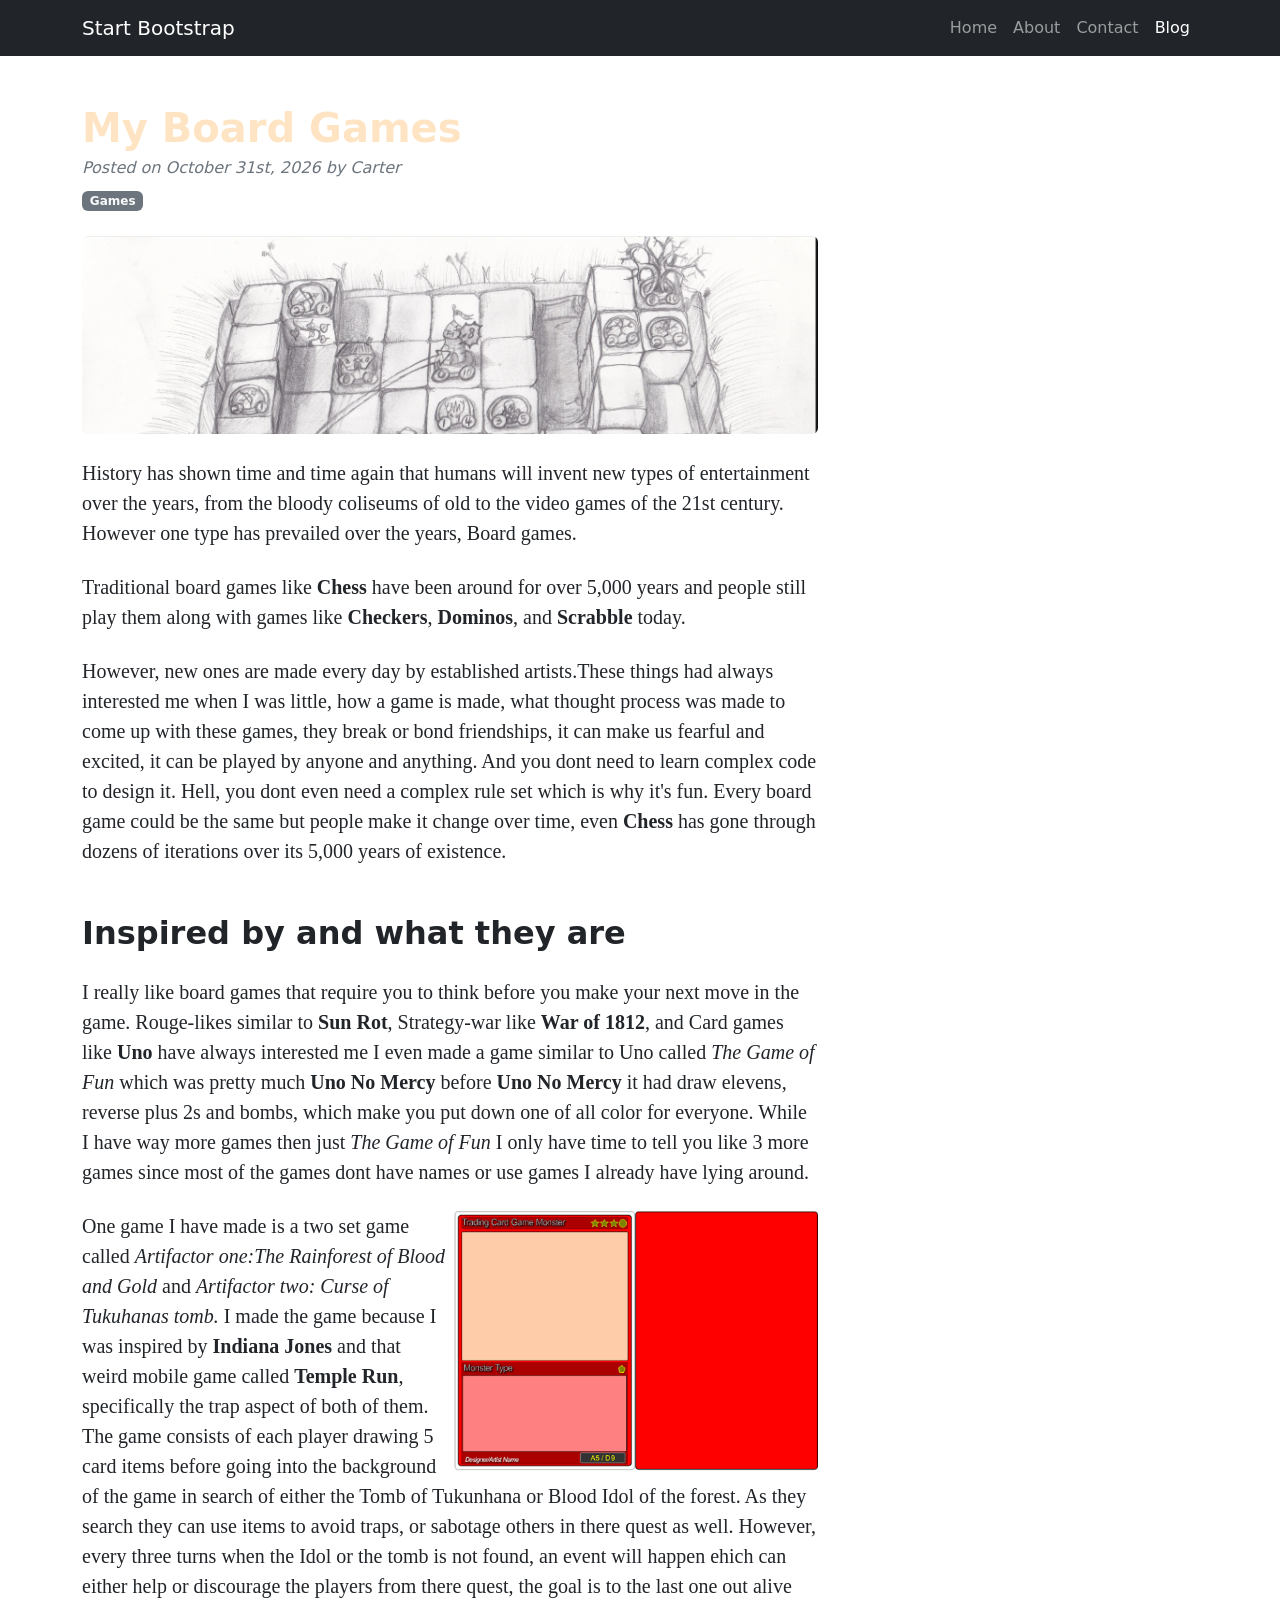
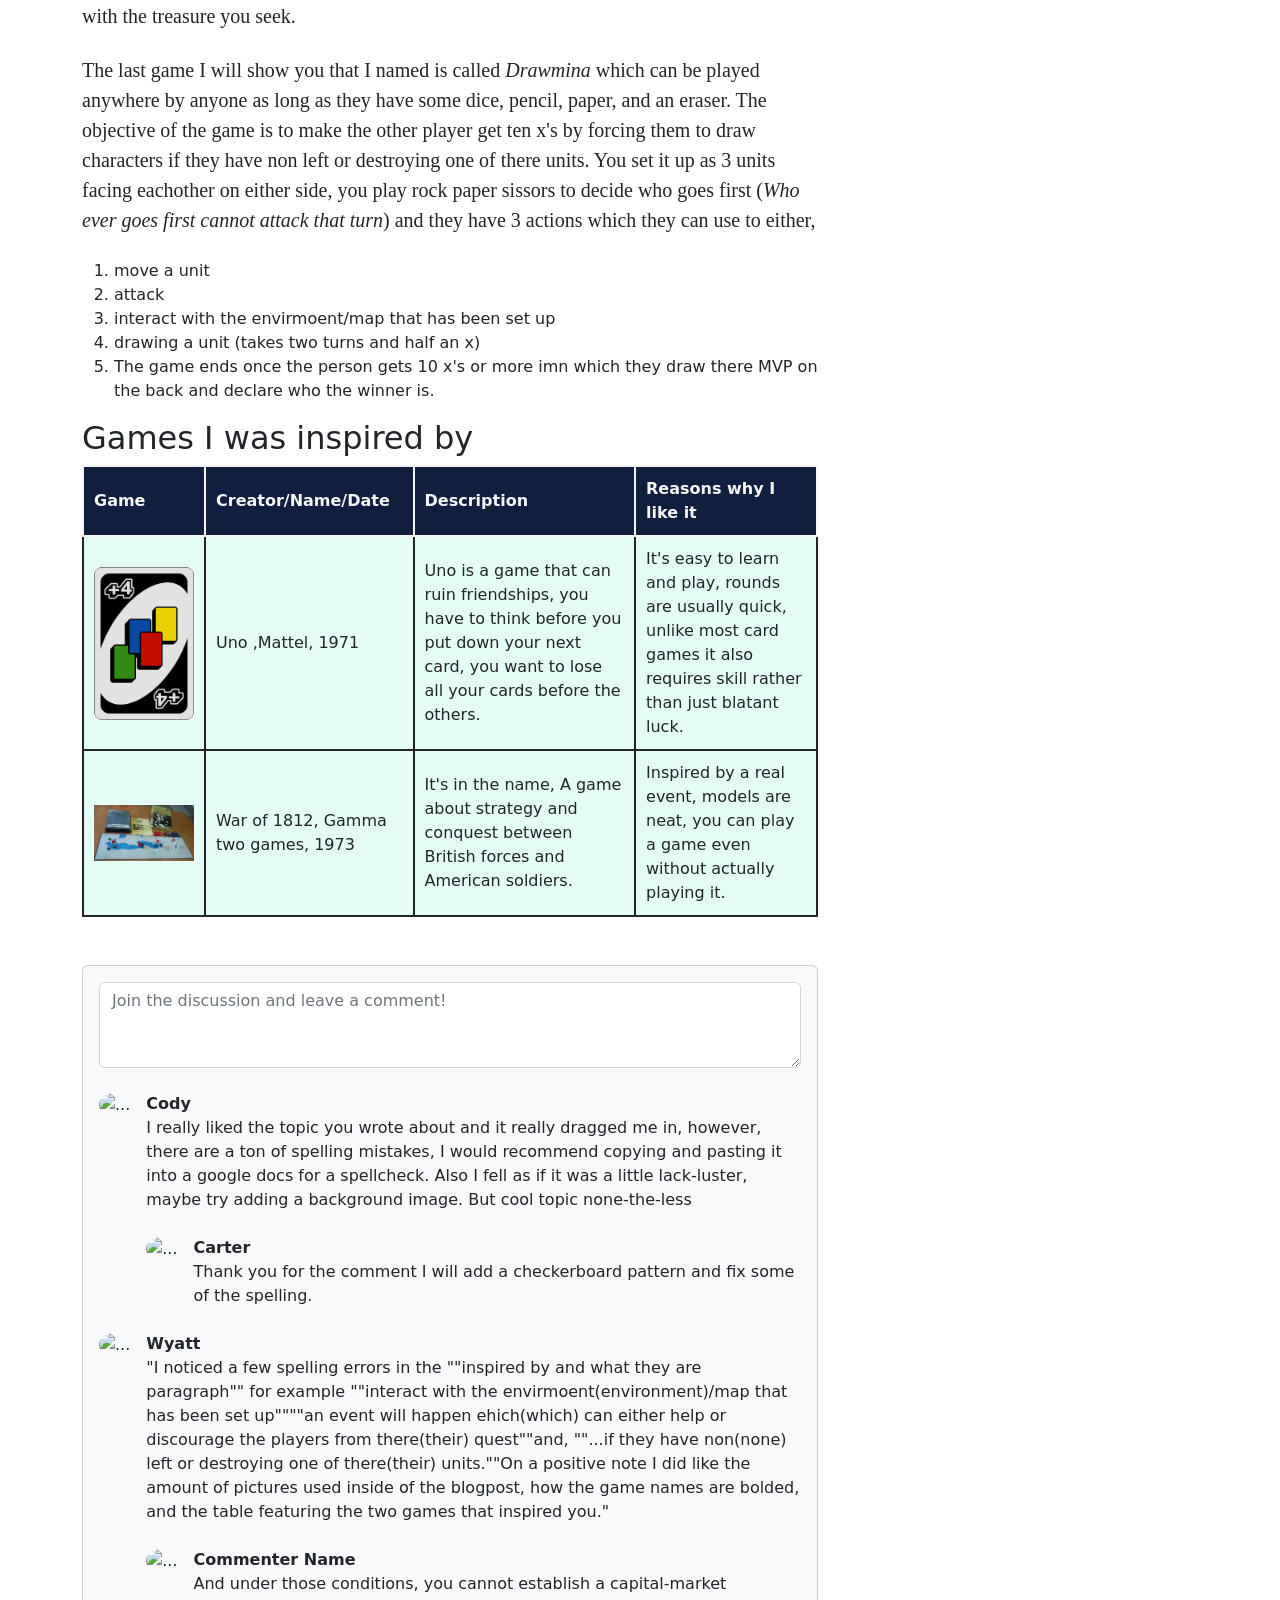
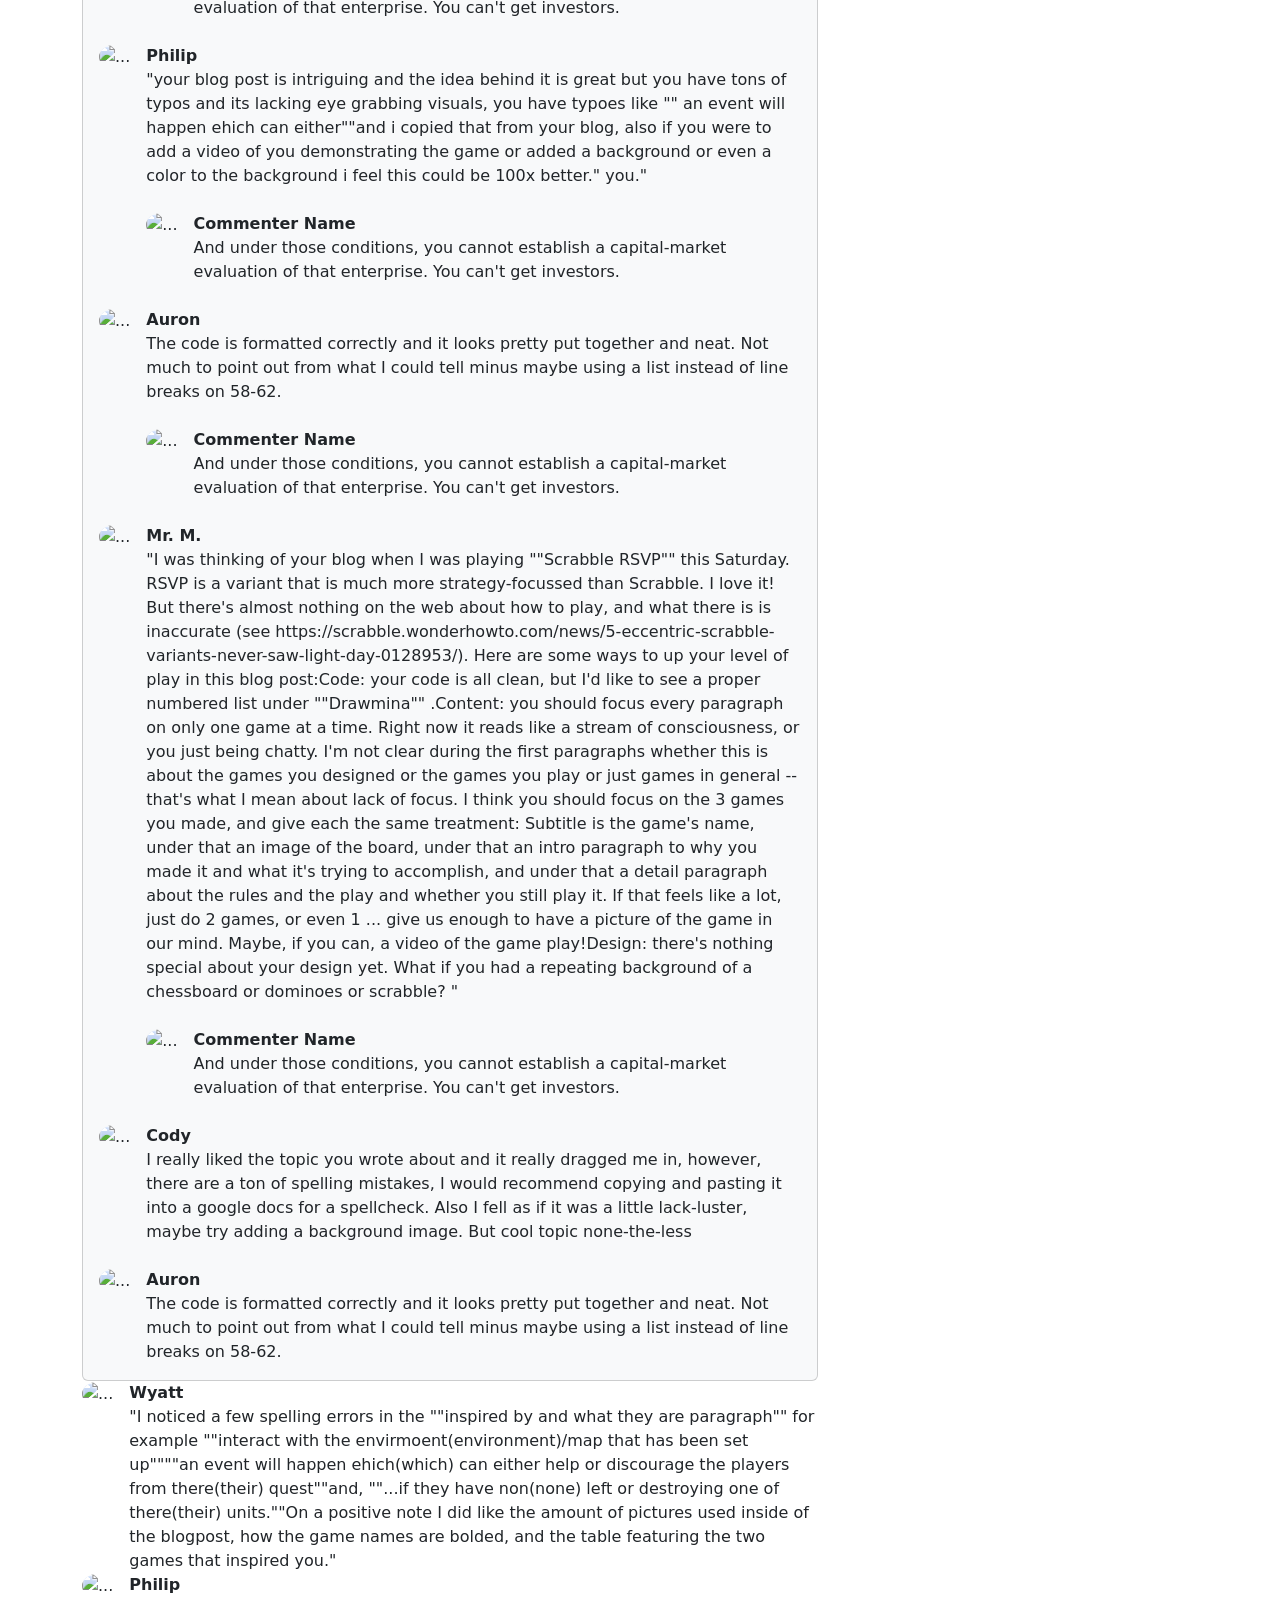
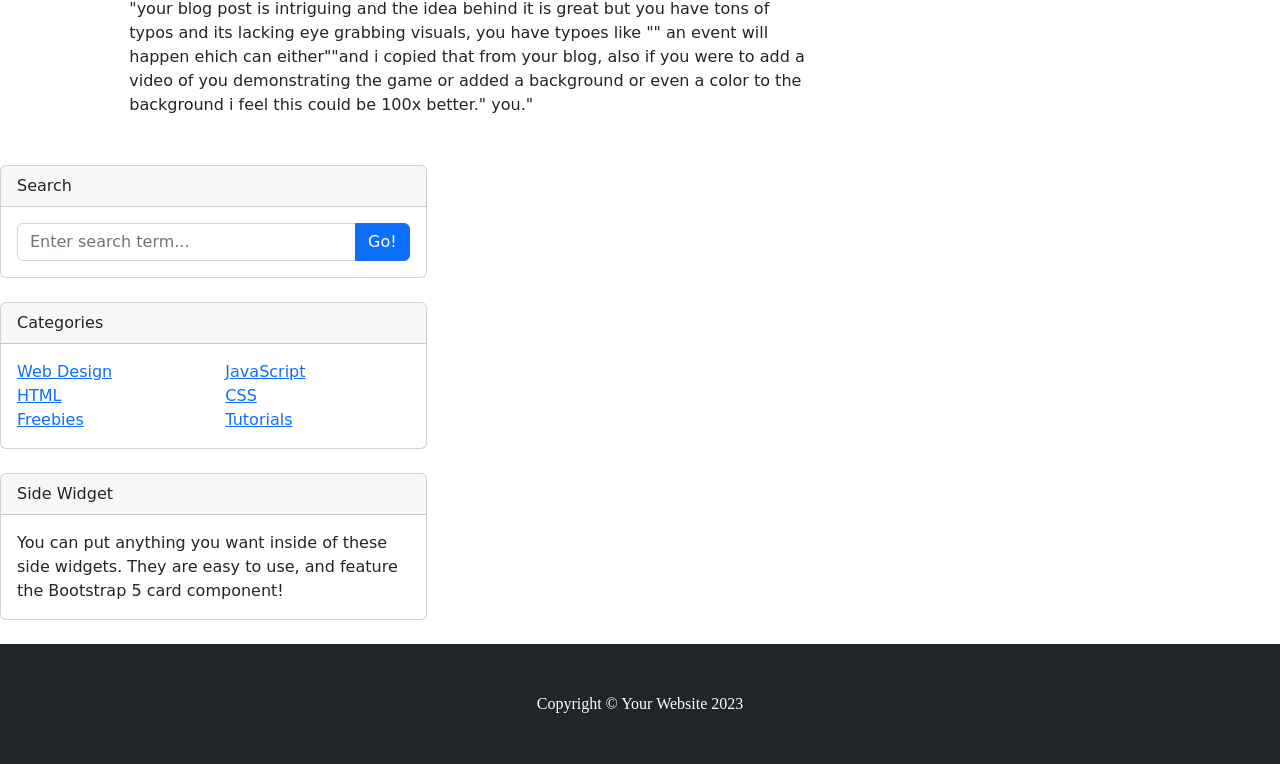
==== commit 7397e3c2: "are you ready kids" ====
--- a/board-games/index.html
+++ b/board-games/index.html
@@ -131,65 +131,66 @@
                                             <div class="flex-shrink-0"><img class="rounded-circle" src="https://dummyimage.com/50x50/ced4da/6c757d.jpg" alt="..."></div>
                                             <div class="ms-3">
                                                 <div class="fw-bold">Carter</div>
-                                                Thank you for the comment
-                                            </div>
-                                        </div>
-                                    </div>
-                                </div>
-                                 <div class="d-flex mb-4">
-                                    <!-- Parent comment-->
-                                    <div class="flex-shrink-0"><img class="rounded-circle" src="https://dummyimage.com/50x50/ced4da/6c757d.jpg" alt="..."></div>
-                                    <div class="ms-3">
-                                        <div class="fw-bold">Commenter Name</div>
-                                        If you're going to lead a space frontier, it has to be government; it'll never be private enterprise. Because the space frontier is dangerous, and it's expensive, and it has unquantified risks.
-                                        <!-- Child comment 1-->
-                                        <div class="d-flex mt-4">
-                                            <div class="flex-shrink-0"><img class="rounded-circle" src="https://dummyimage.com/50x50/ced4da/6c757d.jpg" alt="..."></div>
-                                            <div class="ms-3">
-                                                <div class="fw-bold">Commenter Name</div>
-                                                And under those conditions, you cannot establish a capital-market evaluation of that enterprise. You can't get investors.
-                                            </div>
-                                        </div>
-                                    </div>
-                                </div>
-                                 <div class="d-flex mb-4">
-                                    <!-- Parent comment-->
-                                    <div class="flex-shrink-0"><img class="rounded-circle" src="https://dummyimage.com/50x50/ced4da/6c757d.jpg" alt="..."></div>
-                                    <div class="ms-3">
-                                        <div class="fw-bold">Commenter Name</div>
-                                        If you're going to lead a space frontier, it has to be government; it'll never be private enterprise. Because the space frontier is dangerous, and it's expensive, and it has unquantified risks.
-                                        <!-- Child comment 1-->
-                                        <div class="d-flex mt-4">
-                                            <div class="flex-shrink-0"><img class="rounded-circle" src="https://dummyimage.com/50x50/ced4da/6c757d.jpg" alt="..."></div>
-                                            <div class="ms-3">
-                                                <div class="fw-bold">Commenter Name</div>
-                                                And under those conditions, you cannot establish a capital-market evaluation of that enterprise. You can't get investors.
-                                            </div>
-                                        </div>
-                                    </div>
-                                </div>
-                                 <div class="d-flex mb-4">
-                                    <!-- Parent comment-->
-                                    <div class="flex-shrink-0"><img class="rounded-circle" src="https://dummyimage.com/50x50/ced4da/6c757d.jpg" alt="..."></div>
-                                    <div class="ms-3">
-                                        <div class="fw-bold">Commenter Name</div>
-                                        If you're going to lead a space frontier, it has to be government; it'll never be private enterprise. Because the space frontier is dangerous, and it's expensive, and it has unquantified risks.
-                                        <!-- Child comment 1-->
-                                        <div class="d-flex mt-4">
-                                            <div class="flex-shrink-0"><img class="rounded-circle" src="https://dummyimage.com/50x50/ced4da/6c757d.jpg" alt="..."></div>
-                                            <div class="ms-3">
-                                                <div class="fw-bold">Commenter Name</div>
-                                                And under those conditions, you cannot establish a capital-market evaluation of that enterprise. You can't get investors.
-                                            </div>
-                                        </div>
-                                    </div>
-                                </div>
-                                 <div class="d-flex mb-4">
-                                    <!-- Parent comment-->
-                                    <div class="flex-shrink-0"><img class="rounded-circle" src="https://dummyimage.com/50x50/ced4da/6c757d.jpg" alt="..."></div>
-                                    <div class="ms-3">
-                                        <div class="fw-bold">Commenter Name</div>
-                                        If you're going to lead a space frontier, it has to be government; it'll never be private enterprise. Because the space frontier is dangerous, and it's expensive, and it has unquantified risks.
+                                                Thank you for the comment I will add a checkerboard pattern and fix some of the spelling.
+                                            </div>
+                                        </div>
+                                    </div>
+                                </div>
+                                 <div class="d-flex mb-4">
+                                    <!-- Parent comment-->
+                                    <div class="flex-shrink-0"><img class="rounded-circle" src="https://dummyimage.com/50x50/ced4da/6c757d.jpg" alt="..."></div>
+                                    <div class="ms-3">
+                                        <div class="fw-bold">Wyatt</div>
+                                        "I noticed a few spelling errors in the ""inspired by and what they are paragraph"" for example ""interact with the envirmoent(environment)/map that has been set up""""an event will happen ehich(which) can either help or discourage the players from there(their) quest""and, ""...if they have non(none) left or destroying one of there(their) units.""On a positive note I did like the amount of pictures used inside of the blogpost, how the game names are bolded, and the table featuring the two games that inspired you."
+                                        <!-- Child comment 1-->
+                                        <div class="d-flex mt-4">
+                                            <div class="flex-shrink-0"><img class="rounded-circle" src="https://dummyimage.com/50x50/ced4da/6c757d.jpg" alt="..."></div>
+                                            <div class="ms-3">
+                                                <div class="fw-bold">Commenter Name</div>
+                                                And under those conditions, you cannot establish a capital-market evaluation of that enterprise. You can't get investors.
+                                            </div>
+                                        </div>
+                                    </div>
+                                </div>
+                                 <div class="d-flex mb-4">
+                                    <!-- Parent comment-->
+                                    <div class="flex-shrink-0"><img class="rounded-circle" src="https://dummyimage.com/50x50/ced4da/6c757d.jpg" alt="..."></div>
+                                    <div class="ms-3">
+                                        <div class="fw-bold">Philip</div>
+                                        "your blog post is intriguing and the idea behind it is great but you have tons of typos and its lacking eye grabbing visuals, you have typoes like "" an event will happen ehich can either""and i copied that from your blog, also if you were to add a video of you demonstrating the game or added a background or even a color to the background i feel this could be 100x better." you."
+                                        <!-- Child comment 1-->
+                                        <div class="d-flex mt-4">
+                                            <div class="flex-shrink-0"><img class="rounded-circle" src="https://dummyimage.com/50x50/ced4da/6c757d.jpg" alt="..."></div>
+                                            <div class="ms-3">
+                                                <div class="fw-bold">Commenter Name</div>
+                                                And under those conditions, you cannot establish a capital-market evaluation of that enterprise. You can't get investors.
+                                            </div>
+                                        </div>
+                                    </div>
+                                </div>
+                                 <div class="d-flex mb-4">
+                                    <!-- Parent comment-->
+                                    <div class="flex-shrink-0"><img class="rounded-circle" src="https://dummyimage.com/50x50/ced4da/6c757d.jpg" alt="..."></div>
+                                    <div class="ms-3">
+                                        <div class="fw-bold">Auron</div>
+                                         The code is formatted correctly and it looks pretty put together and neat. Not much to point out from what I could tell minus maybe using a list instead of line breaks on 58-62.
+                                        <!-- Child comment 1-->
+                                        <div class="d-flex mt-4">
+                                            <div class="flex-shrink-0"><img class="rounded-circle" src="https://dummyimage.com/50x50/ced4da/6c757d.jpg" alt="..."></div>
+                                            <div class="ms-3">
+                                                <div class="fw-bold">Commenter Name</div>
+                                                And under those conditions, you cannot establish a capital-market evaluation of that enterprise. You can't get investors.
+                                            </div>
+                                        </div>
+                                    </div>
+                                </div>
+                                 <div class="d-flex mb-4">
+                                    <!-- Parent comment-->
+                                    <div class="flex-shrink-0"><img class="rounded-circle" src="https://dummyimage.com/50x50/ced4da/6c757d.jpg" alt="..."></div>
+                                    <div class="ms-3">
+                                        <div class="fw-bold">Mr. M.</div>
+                                        "I was thinking of your blog when I was playing ""Scrabble RSVP""  this Saturday.  RSVP is a variant that is much more strategy-focussed than Scrabble. I love it! But there's almost nothing on the web about how to play, and what there is is inaccurate (see https://scrabble.wonderhowto.com/news/5-eccentric-scrabble-variants-never-saw-light-day-0128953/). Here are some ways to up your level of play in this blog post:Code: your code is all clean, but I'd like to see a proper numbered list under ""Drawmina"" .Content: you should focus every paragraph on only one game at a time.  Right now it reads like a stream of consciousness, or you just being chatty.   I'm not clear during the first paragraphs whether this is about the games you designed or the games you play or just games in general -- that's what I mean about lack of focus.  I think you should focus on the 3 games you made, and give each the same treatment: Subtitle is the game's name, under that an image of the board, under that an intro paragraph to why you made it and what it's trying to accomplish, and under that a detail paragraph about the rules and the play and whether you still play it.  If that feels like a lot, just do 2 games, or even 1 ... give us enough to have a picture of the game in our mind.  Maybe, if you can, a video of the game play!Design: there's nothing special about your design yet.  What if you had a repeating background of a chessboard or dominoes or scrabble? 
+"
                                         <!-- Child comment 1-->
                                         <div class="d-flex mt-4">
                                             <div class="flex-shrink-0"><img class="rounded-circle" src="https://dummyimage.com/50x50/ced4da/6c757d.jpg" alt="..."></div>
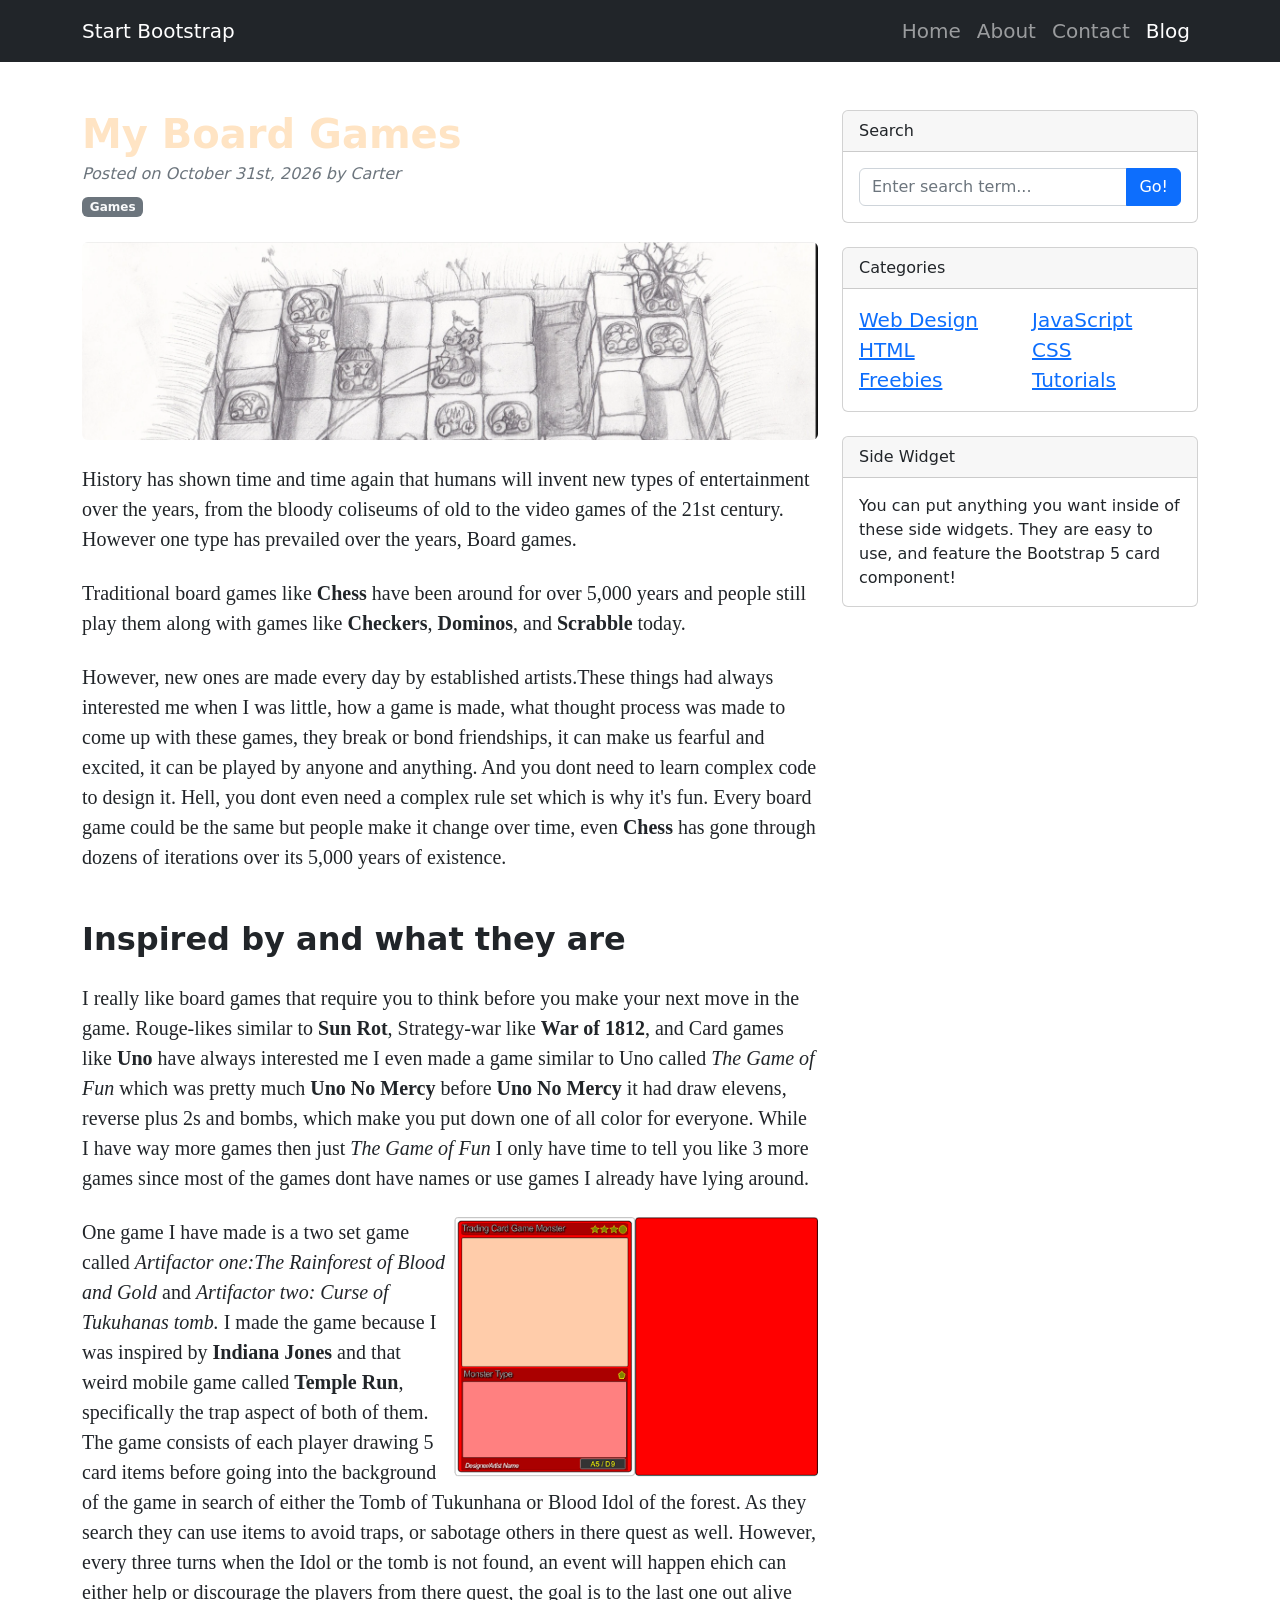
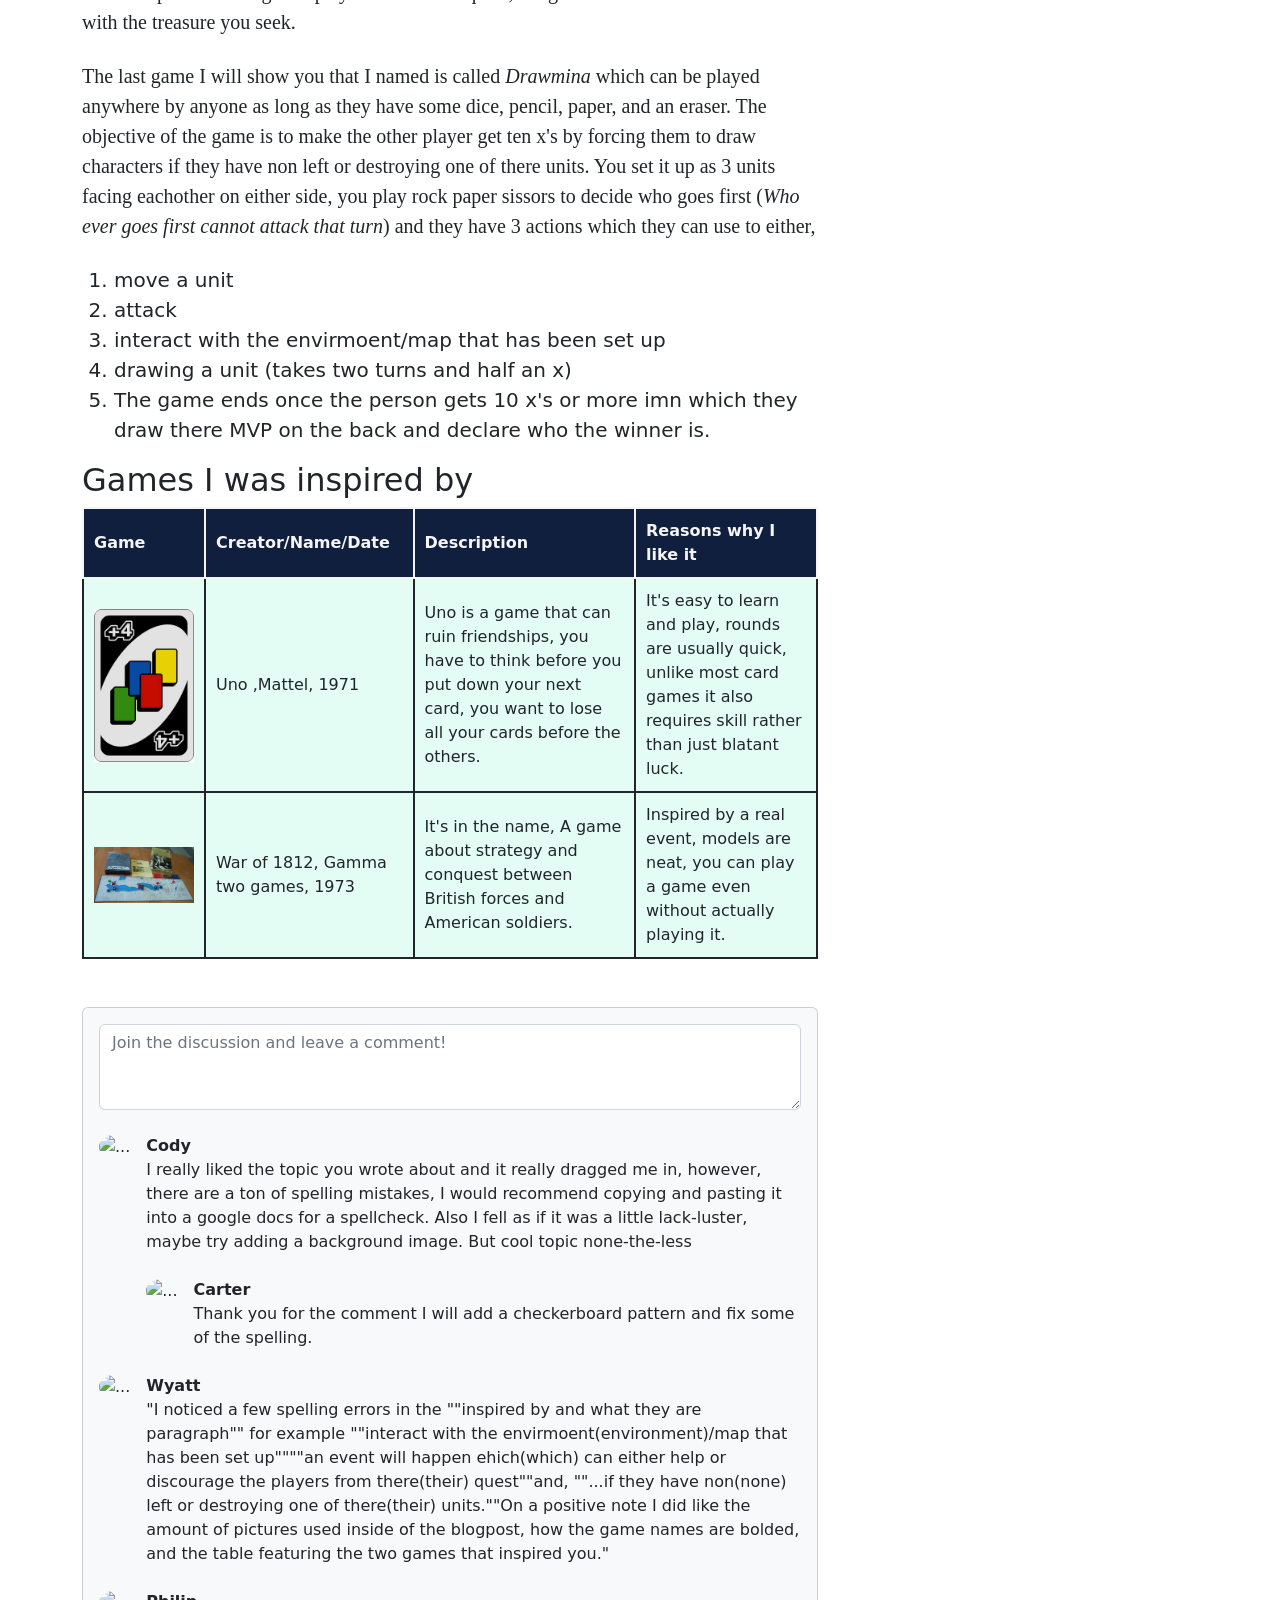
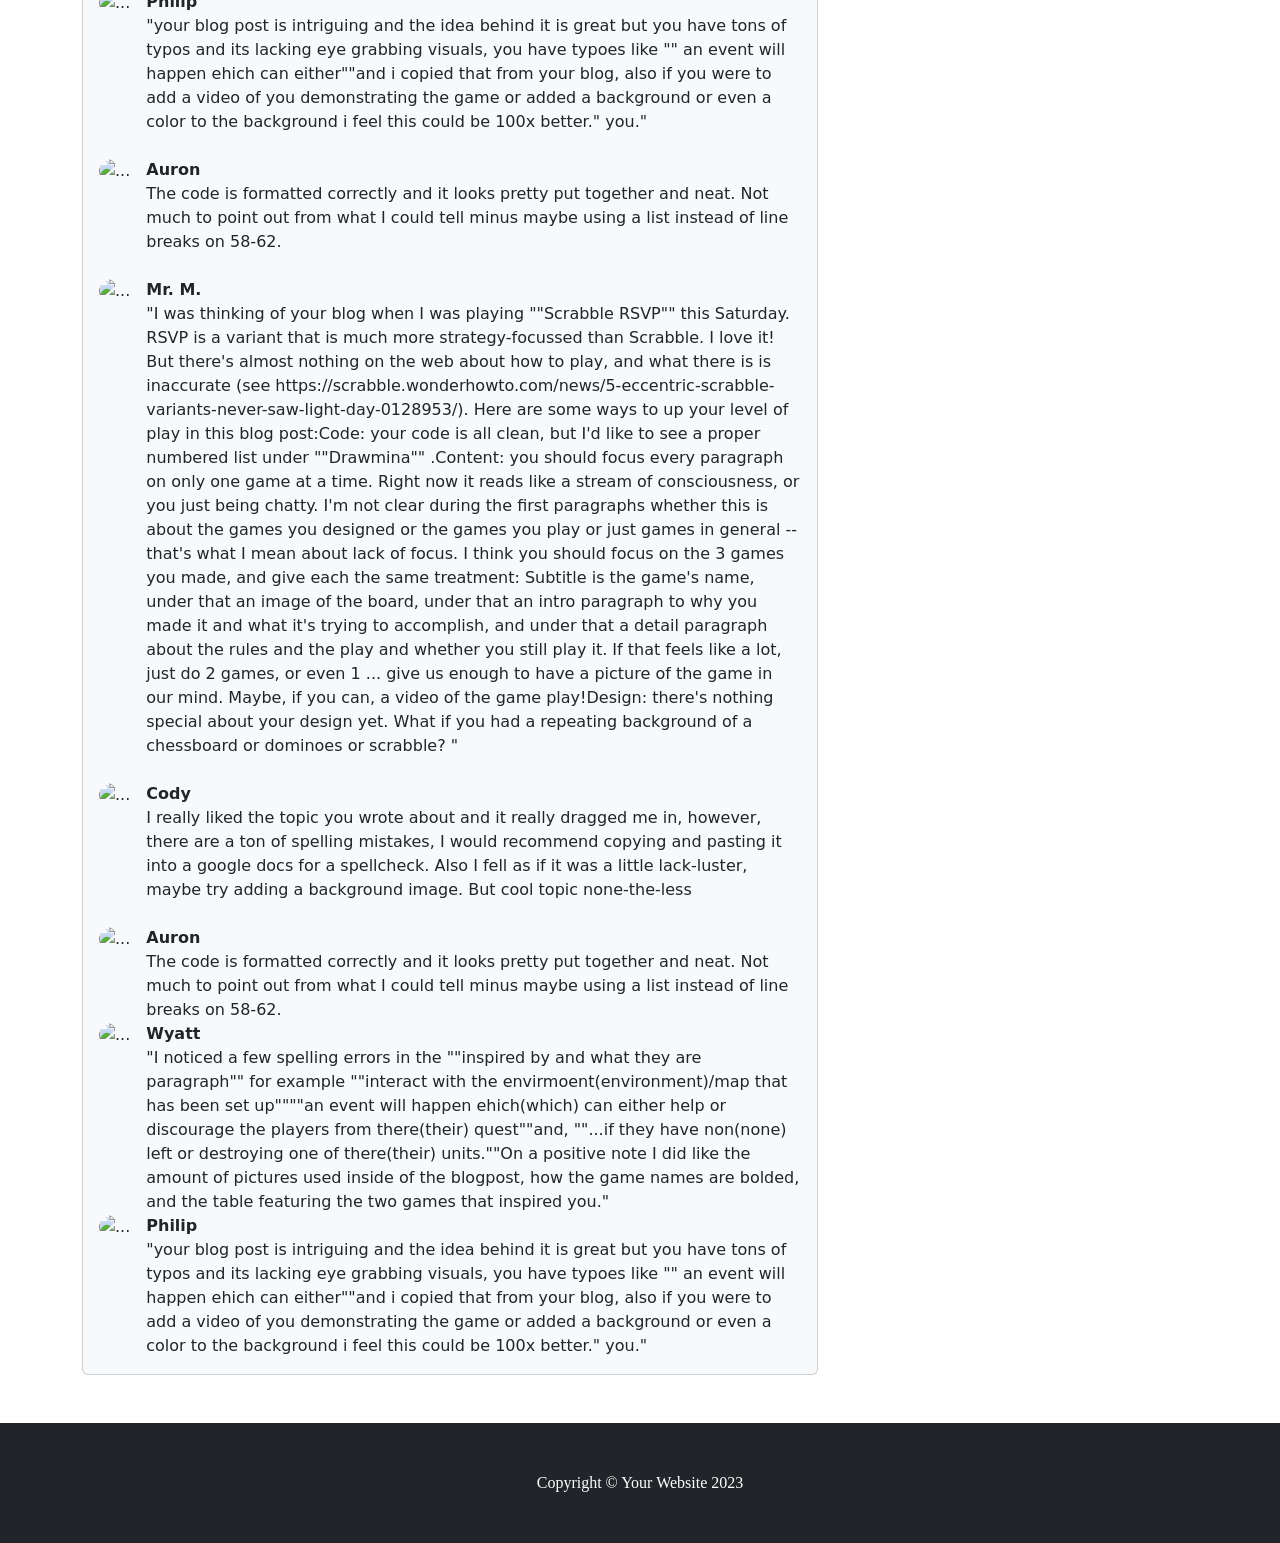
==== commit 8f85320b: "fixed" ====
--- a/board-games/index.html
+++ b/board-games/index.html
@@ -142,14 +142,14 @@
                                     <div class="ms-3">
                                         <div class="fw-bold">Wyatt</div>
                                         "I noticed a few spelling errors in the ""inspired by and what they are paragraph"" for example ""interact with the envirmoent(environment)/map that has been set up""""an event will happen ehich(which) can either help or discourage the players from there(their) quest""and, ""...if they have non(none) left or destroying one of there(their) units.""On a positive note I did like the amount of pictures used inside of the blogpost, how the game names are bolded, and the table featuring the two games that inspired you."
-                                        <!-- Child comment 1-->
-                                        <div class="d-flex mt-4">
-                                            <div class="flex-shrink-0"><img class="rounded-circle" src="https://dummyimage.com/50x50/ced4da/6c757d.jpg" alt="..."></div>
-                                            <div class="ms-3">
-                                                <div class="fw-bold">Commenter Name</div>
-                                                And under those conditions, you cannot establish a capital-market evaluation of that enterprise. You can't get investors.
-                                            </div>
-                                        </div>
+                                      
+                                        <!-- <div class="d-flex mt-4">
+                                            <div class="flex-shrink-0"><img class="rounded-circle" src="https://dummyimage.com/50x50/ced4da/6c757d.jpg" alt="..."></div>
+                                            <div class="ms-3">
+                                                <div class="fw-bold">Commenter Name</div>
+                                                And under those conditions, you cannot establish a capital-market evaluation of that enterprise. You can't get investors.
+                                            </div>
+                                        </div> -->
                                     </div>
                                 </div>
                                  <div class="d-flex mb-4">
@@ -159,13 +159,13 @@
                                         <div class="fw-bold">Philip</div>
                                         "your blog post is intriguing and the idea behind it is great but you have tons of typos and its lacking eye grabbing visuals, you have typoes like "" an event will happen ehich can either""and i copied that from your blog, also if you were to add a video of you demonstrating the game or added a background or even a color to the background i feel this could be 100x better." you."
                                         <!-- Child comment 1-->
-                                        <div class="d-flex mt-4">
-                                            <div class="flex-shrink-0"><img class="rounded-circle" src="https://dummyimage.com/50x50/ced4da/6c757d.jpg" alt="..."></div>
-                                            <div class="ms-3">
-                                                <div class="fw-bold">Commenter Name</div>
-                                                And under those conditions, you cannot establish a capital-market evaluation of that enterprise. You can't get investors.
-                                            </div>
-                                        </div>
+                                        <!-- <div class="d-flex mt-4">
+                                            <div class="flex-shrink-0"><img class="rounded-circle" src="https://dummyimage.com/50x50/ced4da/6c757d.jpg" alt="..."></div>
+                                            <div class="ms-3">
+                                                <div class="fw-bold">Commenter Name</div>
+                                                And under those conditions, you cannot establish a capital-market evaluation of that enterprise. You can't get investors.
+                                            </div>
+                                        </div> -->
                                     </div>
                                 </div>
                                  <div class="d-flex mb-4">
@@ -175,13 +175,13 @@
                                         <div class="fw-bold">Auron</div>
                                          The code is formatted correctly and it looks pretty put together and neat. Not much to point out from what I could tell minus maybe using a list instead of line breaks on 58-62.
                                         <!-- Child comment 1-->
-                                        <div class="d-flex mt-4">
-                                            <div class="flex-shrink-0"><img class="rounded-circle" src="https://dummyimage.com/50x50/ced4da/6c757d.jpg" alt="..."></div>
-                                            <div class="ms-3">
-                                                <div class="fw-bold">Commenter Name</div>
-                                                And under those conditions, you cannot establish a capital-market evaluation of that enterprise. You can't get investors.
-                                            </div>
-                                        </div>
+                                        <!-- <div class="d-flex mt-4">
+                                            <div class="flex-shrink-0"><img class="rounded-circle" src="https://dummyimage.com/50x50/ced4da/6c757d.jpg" alt="..."></div>
+                                            <div class="ms-3">
+                                                <div class="fw-bold">Commenter Name</div>
+                                                And under those conditions, you cannot establish a capital-market evaluation of that enterprise. You can't get investors.
+                                            </div>
+                                        </div> -->
                                     </div>
                                 </div>
                                  <div class="d-flex mb-4">
@@ -192,13 +192,13 @@
                                         "I was thinking of your blog when I was playing ""Scrabble RSVP""  this Saturday.  RSVP is a variant that is much more strategy-focussed than Scrabble. I love it! But there's almost nothing on the web about how to play, and what there is is inaccurate (see https://scrabble.wonderhowto.com/news/5-eccentric-scrabble-variants-never-saw-light-day-0128953/). Here are some ways to up your level of play in this blog post:Code: your code is all clean, but I'd like to see a proper numbered list under ""Drawmina"" .Content: you should focus every paragraph on only one game at a time.  Right now it reads like a stream of consciousness, or you just being chatty.   I'm not clear during the first paragraphs whether this is about the games you designed or the games you play or just games in general -- that's what I mean about lack of focus.  I think you should focus on the 3 games you made, and give each the same treatment: Subtitle is the game's name, under that an image of the board, under that an intro paragraph to why you made it and what it's trying to accomplish, and under that a detail paragraph about the rules and the play and whether you still play it.  If that feels like a lot, just do 2 games, or even 1 ... give us enough to have a picture of the game in our mind.  Maybe, if you can, a video of the game play!Design: there's nothing special about your design yet.  What if you had a repeating background of a chessboard or dominoes or scrabble? 
 "
                                         <!-- Child comment 1-->
-                                        <div class="d-flex mt-4">
-                                            <div class="flex-shrink-0"><img class="rounded-circle" src="https://dummyimage.com/50x50/ced4da/6c757d.jpg" alt="..."></div>
-                                            <div class="ms-3">
-                                                <div class="fw-bold">Commenter Name</div>
-                                                And under those conditions, you cannot establish a capital-market evaluation of that enterprise. You can't get investors.
-                                            </div>
-                                        </div>
+                                        <!-- <div class="d-flex mt-4">
+                                            <div class="flex-shrink-0"><img class="rounded-circle" src="https://dummyimage.com/50x50/ced4da/6c757d.jpg" alt="..."></div>
+                                            <div class="ms-3">
+                                                <div class="fw-bold">Commenter Name</div>
+                                                And under those conditions, you cannot establish a capital-market evaluation of that enterprise. You can't get investors.
+                                            </div>
+                                        </div> -->
                                     </div>
                                 </div>
                                 <div class="d-flex mb-4">
@@ -207,8 +207,8 @@
                                     <div class="ms-3">
                                         <div class="fw-bold">Cody</div>
                                         I really liked the topic you wrote about and it really dragged me in, however, there are a ton of spelling mistakes, I would recommend copying and pasting it into a google docs for a spellcheck. Also I fell as if it was a little lack-luster, maybe try adding a background image. But cool topic none-the-less
-                                            </div>
-                                        </div>
+                                    </div>
+                                </div>
                                         <!-- Single comment-->
                                         <div class="d-flex mt-4">
                                             <div class="flex-shrink-0"><img class="rounded-circle" src="https://upload.wikimedia.org/wikipedia/commons/7/73/Abraham-lincoln-b.jpg" width="50px" height="50px" alt="..."></div>
@@ -217,8 +217,6 @@
                                                 The code is formatted correctly and it looks pretty put together and neat. Not much to point out from what I could tell minus maybe using a list instead of line breaks on 58-62.
                                             </div>
                                         </div>
-                                    </div>
-                                </div>
                                 <!-- Single comment-->
                                 <div class="d-flex">
                                     <div class="flex-shrink-0"><img class="rounded-circle" src="https://live.staticflickr.com/5137/5547517180_dcf0b8b089_b.jpg" width="50px" height="50px"alt="..."></div>
--- a/board-games/style.css
+++ b/board-games/style.css
@@ -14,3 +14,6 @@
     border:2px solid;
     padding:10px
 }
+li {
+    font-size:20px!important;
+}
